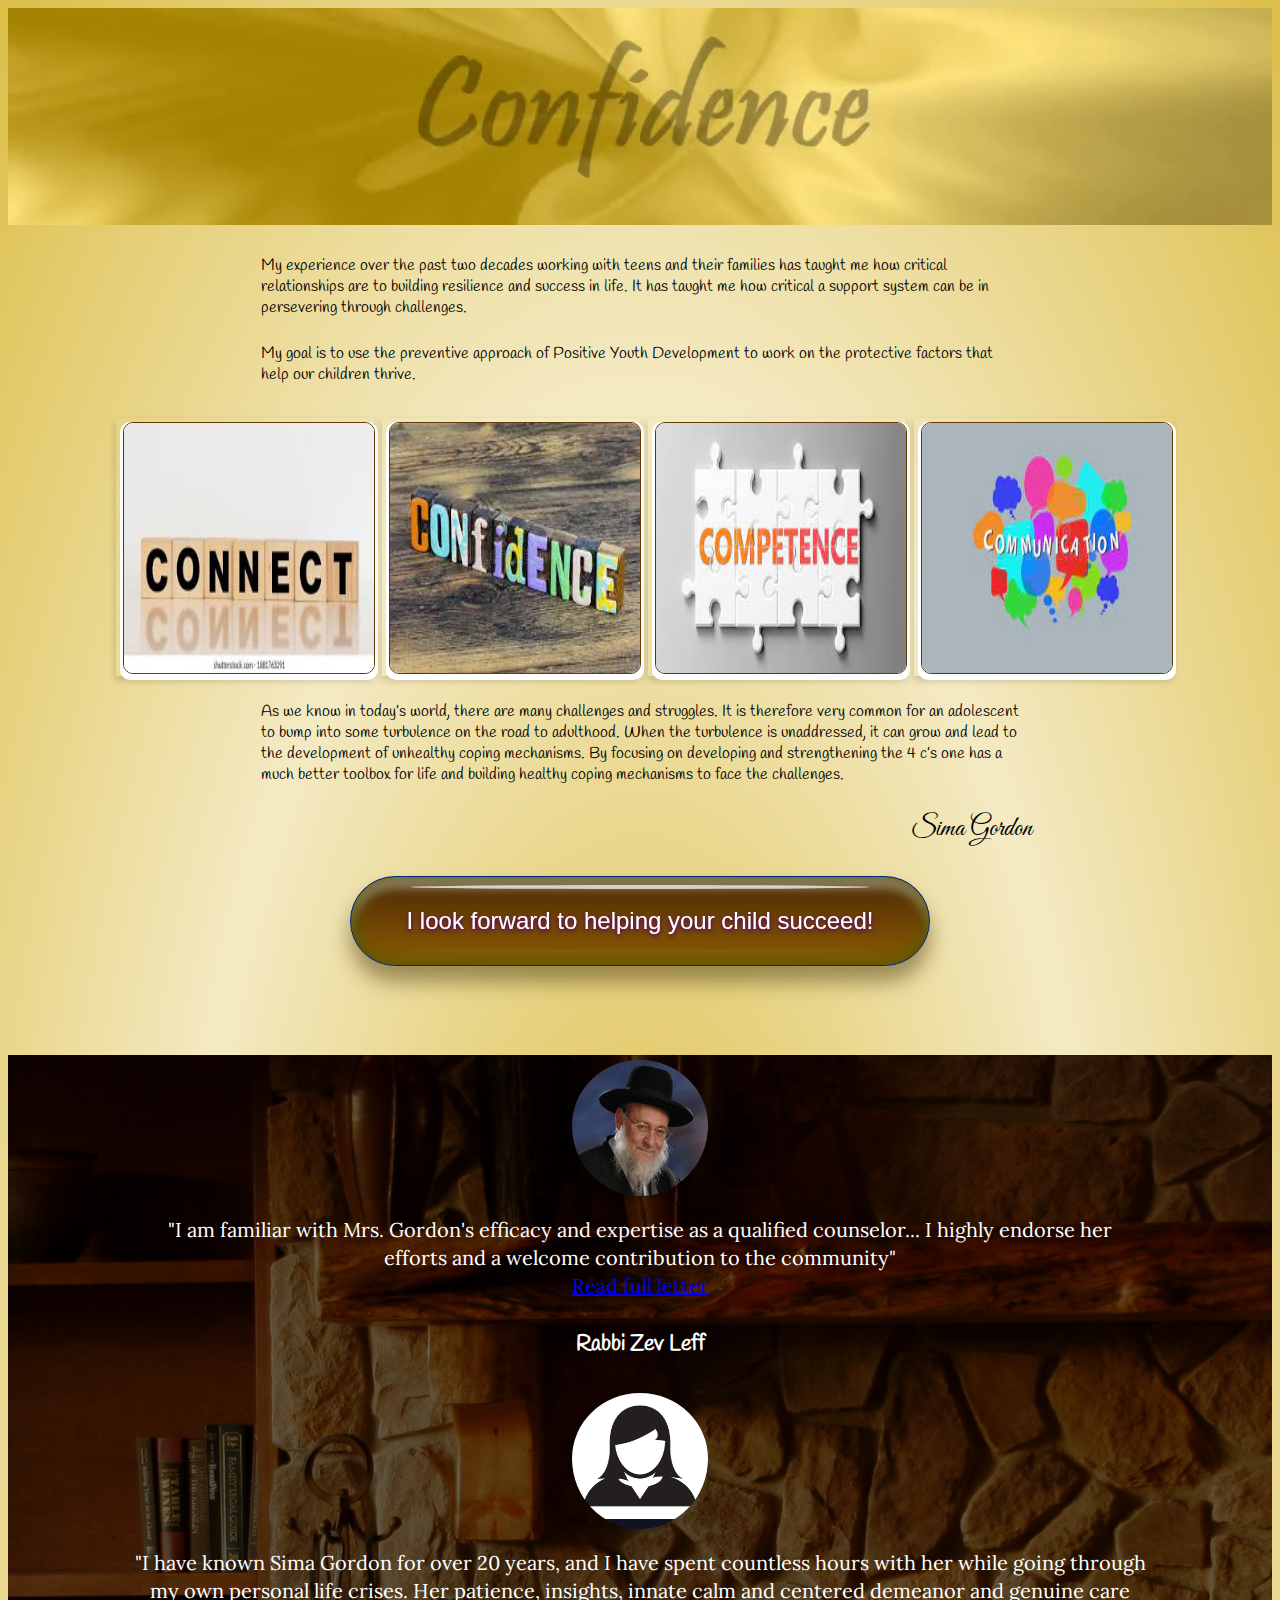
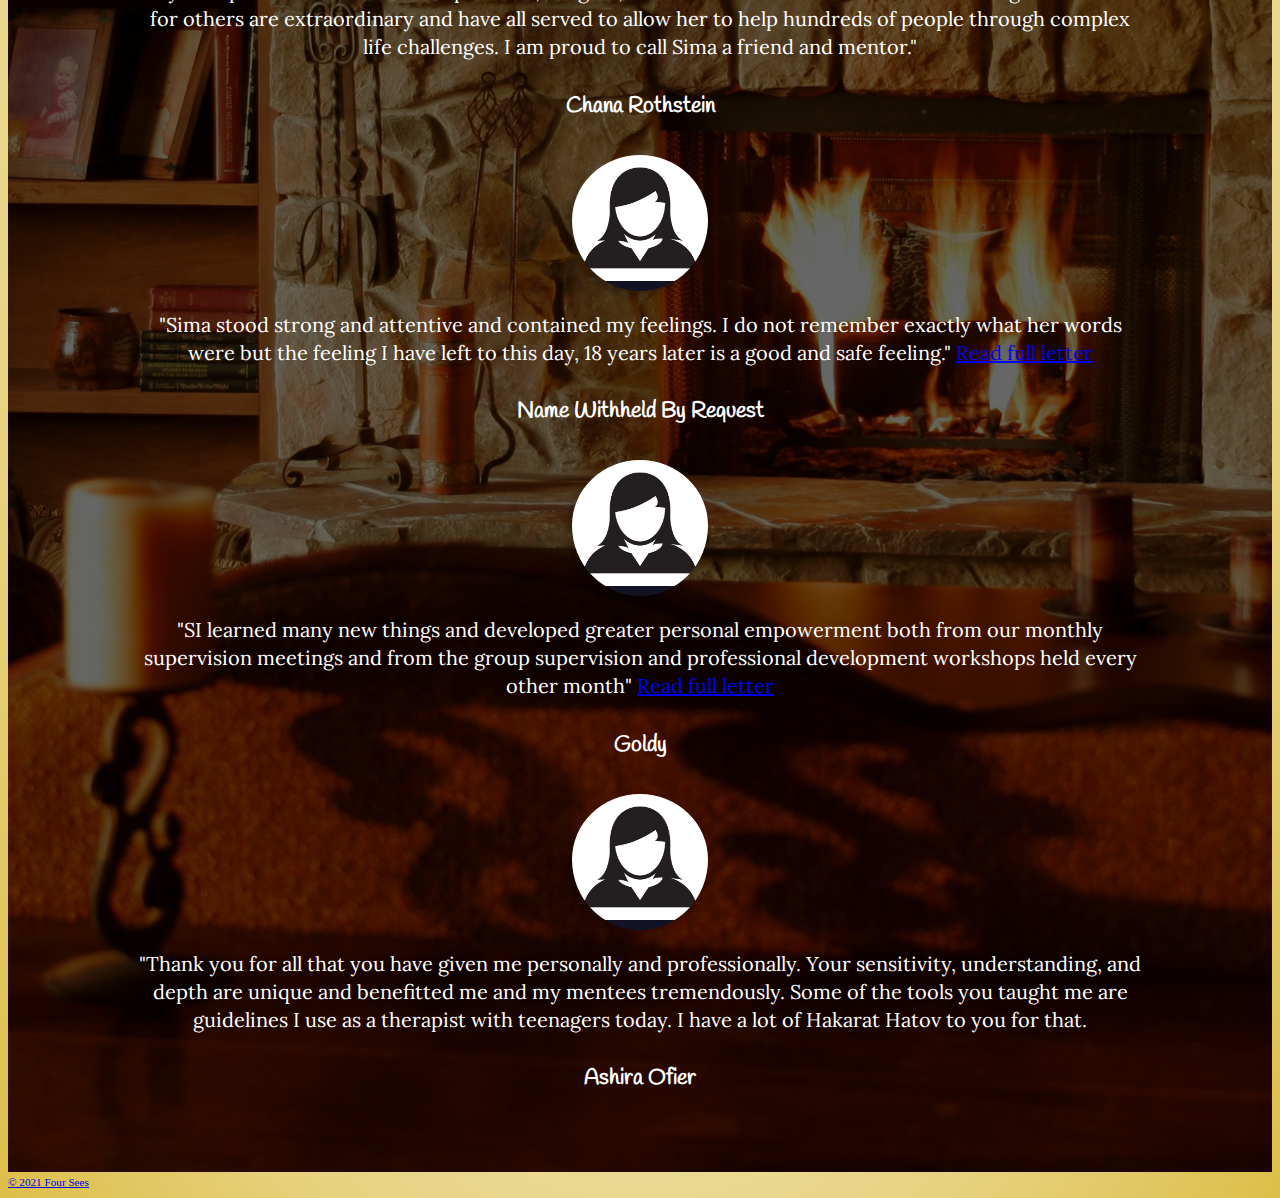
==== index.html @ 6fe874d1 "Update index.html" ====
<!DOCTYPE html>
<html lang="en" dir="ltr">
  <head>
    <meta charset="utf-8">
    <meta name="viewport" content="width=device-width, initial-scale=1">
    <title>Forsee</title>
    <link rel="stylesheet" href="https://cdn.jsdelivr.net/npm/bootstrap@4.6.0/dist/css/bootstrap.min.css" integrity="sha384-B0vP5xmATw1+K9KRQjQERJvTumQW0nPEzvF6L/Z6nronJ3oUOFUFpCjEUQouq2+l" crossorigin="anonymous">
    <link rel="stylesheet" href="style.css" type="text/css">
    <link rel="preconnect" href="https://fonts.googleapis.com">
    <link rel="preconnect" href="https://fonts.gstatic.com" crossorigin>
    <link href="https://fonts.googleapis.com/css2?family=Handlee&family=Ephesis&family=Lora&family=Great+Vibes&display=swap" rel="stylesheet">
    <script src="https://code.jquery.com/jquery-3.5.1.slim.min.js" integrity="sha384-DfXdz2htPH0lsSSs5nCTpuj/zy4C+OGpamoFVy38MVBnE+IbbVYUew+OrCXaRkfj" crossorigin="anonymous"></script>
    <script src="https://cdn.jsdelivr.net/npm/bootstrap@4.6.0/dist/js/bootstrap.bundle.min.js" integrity="sha384-Piv4xVNRyMGpqkS2by6br4gNJ7DXjqk09RmUpJ8jgGtD7zP9yug3goQfGII0yAns" crossorigin="anonymous"></script>
    <script src="script.js"></script>
  </head>
  <body>

    <!--Navigation bar-->
       <div id="nav-placeholder">
       </div>

       <script>
       $(function(){
         $("#nav-placeholder").load("nav.html");
       });
       </script>
       <!--end of Navigation bar-->


<!-- video -->
<video width=100% autoplay muted loop>
 <source src="media/sample-video3.mp4" type="video/mp4">
 <source src="movie.ogg" type="video/ogg">
Your browser does not support the video tag.
</video>


<div class="coverContent">
  <p>
    My experience over the past two decades working with teens and their families has taught me how critical
    relationships are to building resilience and success in life.
    It has taught me how critical a support system can be in persevering through challenges.
  </p>
  <p>
    My goal is to use the preventive approach of Positive Youth Development to work on the protective factors that help our children thrive.
  </p>
</div>


<div class="four-sees">


  <div class="flip-card image-container" id="imageCompetence">
         <div class="flip-card-inner">
               <div class="flip-card-front">
                  <img src="media/connection-2.jpg" alt="Connection" style="width:250px;height:250px;">
               </div>

               <div class="flip-card-back">
                   <h3>Social Connection</h3>
                   <p>is essential to nearly every aspect of health and well-being.
                   Lack of connection, or loneliness, has been linked to inflammation, accelerated
                   aging and cardiovascular health risk, suicide, and all-cause mortality.
                   </p>
               </div>
        </div>
   </div>


   <div class="flip-card image-container" id="imageCompetence">
          <div class="flip-card-inner">
                <div class="flip-card-front">
                   <img src="media/confidence-2.jpg" alt="Confidence" style="width:250px;height:250px;">
                </div>

                <div class="flip-card-back">
                    <h3>Confidence</h3>
                    <p>is a person's belief that a chosen course of action is the right choice
                      and that they can properly perform that action. Confidence, sometimes referred
                      to as self-confidence, describes the attitudes and beliefs people hold regarding their
                      abilities and strengths.
                    </p>
                </div>
         </div>
    </div>


    <div class="flip-card image-container" id="imageCompetence">
           <div class="flip-card-inner">
                 <div class="flip-card-front">
                    <img src="media/competence-2.jpg" alt="Competence" style="width:250px;height:250px;">
                 </div>

                 <div class="flip-card-back">
                     <h3>Competence</h3>
                     <p>is the ability to exert control over one’s life, to cope with specific
                       problems effectively, and to make changes to one’s behavior and one’s
                       environment, as opposed to the mere ability to adjust or adapt to circumstances
                       as they are.
                     </p>
                 </div>
          </div>
     </div>

     <div class="flip-card image-container" id="imageCompetence">
            <div class="flip-card-inner">
                  <div class="flip-card-front">
                     <img src="media/communication-2.jpg" alt="Communication" style="width:250px;height:250px;">
                  </div>

                  <div class="flip-card-back">
                      <h3>Communication</h3>
                      <p>is the act of giving, receiving, and sharing information. It includes talking
                        or writing, and listening or reading. Good communicators listen carefully,
                        speak or write clearly, and respect different opinions.

                      </p>
                  </div>
           </div>
      </div>




</div>




<div class="coverContent">
      <p>
        As we know in today’s world, there are many challenges and struggles.
        It is therefore very common for an adolescent to bump into some turbulence on the
        road to adulthood. When the turbulence is unaddressed, it can grow and lead to
        the development of unhealthy coping mechanisms. By focusing on developing and
        strengthening the 4 c’s one has a much better toolbox for life and building healthy
         coping mechanisms to face the challenges.
      </p>
</div>


<div class="signature">
<p class="signature">Sima Gordon</p>
</div>


<div class="break">
</div>

<div class="contact center"><a href="contact.html">
      <button>
          <span>I look forward to helping your child succeed!</span>
      </button>
</a>
  </div>


  <!-- <div class="dropdown-divider"></div> -->
  <!-- testimonials -->


 <section class="testimonial text-center">
        <div class="container">



 <div id="testimonial4" class="lightBackground carousel slide testimonial4_indicators testimonial4_control_button thumb_scroll_x swipe_x" data-ride="carousel" data-pause="hover" data-interval="5000" data-duration="2000">


              <!-- <div class="lightBackground"> -->
                <div class="carousel-inner" role="listbox">
                    <div class="carousel-item active">
                        <div class="testimonial4_slide">
                            <img src="media/rabbi-leff-photo.jpg" class="img-circle img-responsive" />
                            <p>"I am familiar with Mrs. Gordon's efficacy and expertise as a qualified
                              counselor... I highly endorse her efforts and a welcome contribution
                              to the community" <br/><a href="rabbinic.html">Read full letter</a> </p>
                            <h4>Rabbi Zev Leff</h4>
                        </div>
                    </div>
                  <!-- </div> -->

                    <div class="carousel-item">
                        <div class="testimonial4_slide">
                            <img src="media/temp-woman.jpg" class="img-circle img-responsive" />
                            <p>"I  have known Sima Gordon for over 20 years, and I have spent countless hours with her while going through
                              my own personal life crises. Her patience, insights, innate calm and centered demeanor and genuine care for
                              others are extraordinary and have all served to allow her to help hundreds of people through complex life challenges.
                              I am proud to call Sima a friend and mentor." </p>
                            <h4>Chana Rothstein</h4>
                        </div>
                    </div>
                    <div class="carousel-item">
                        <div class="testimonial4_slide">
                            <img src="media/temp-woman.jpg" class="img-circle img-responsive" />
                            <p>"Sima stood strong and attentive and contained my feelings.
                            I do not remember exactly what her words were but the feeling I have left to this day,
                            18 years later is a
                            good and safe feeling." <a href="clients.html">Read full letter</a></p>
                            <h4>Name Withheld By Request</h4>
                        </div>
                    </div>

                    <div class="carousel-item">
                        <div class="testimonial4_slide">
                            <img src="media/temp-woman.jpg" class="img-circle img-responsive" />
                            <p>"SI learned many new things and developed greater personal empowerment
                              both from our monthly supervision meetings and from the group supervision and
                              professional development workshops held every other month" <a href="clients.html">Read full letter</a></p>
                            <h4>Goldy</h4>
                        </div>
                    </div>



                    <div class="carousel-item">
                        <div class="testimonial4_slide">
                            <img src="media/temp-woman.jpg" class="img-circle img-responsive" />
                            <p>"Thank you for all that you have given me personally and professionally. Your sensitivity, understanding, and depth are unique
                               and benefitted me and my mentees tremendously. Some of the tools you taught me are guidelines I use as a therapist with teenagers today.
                              I have a lot of Hakarat Hatov to you for that.</p>
                            <h4>Ashira Ofier</h4>
                        </div>
                    </div>



                <a class="carousel-control-prev" href="#testimonial4" data-slide="prev">
                    <span class="carousel-control-prev-icon"></span>
                </a>
                <a class="carousel-control-next" href="#testimonial4" data-slide="next">
                    <span class="carousel-control-next-icon"></span>
                </a>
            </div>
        </div>
    </section>








<nav class="navbar fixed-bottom navbar-light bg-light">
  <a class="navbar-brand copyright" href="#">&#169; 2021 Four Sees</a>
</nav>




  </body>
</html>
---- style.css ----
/* body
{
  width: 65%;
  margin: 0 auto;
}
 */


/* .clientsPage*/
body{
/* background: url(media/pen.jpg);
background-repeat: no-repeat;
background-size: cover;
background-color: coral;
background-color: hsla(89, 43%, 51%, 0.3);
background-color: #cccccc;
background-image: linear-gradient(red, yellow, green); */
background-image: radial-gradient(#dcbe48, #f4eac3, #dcbe48);
/* padding: 5%; */
}


/* .clientsPage
{
background-image: url("media/pen-3.jpg");
background-repeat: no-repeat;
background-position: right;
height: 200px;
opacity: .2;
} */


.title
{
width: 60%;
margin-top: 3%;
}

h1, h4
{
  /* margin: 3% 10%; */
  font-family: 'Handlee', cursive;
    /* font-family: cursive; */
}

p
{
  font-family: 'Lora', cursive;
  /* font-size: 1.1em; */
}

.coverContent p
{
  width: 60%;
  margin: 2% auto;
  font-family: 'Handlee', cursive;
}

.content
{
  font-family: 'Lora', cursive;
  /* width: 60%; */
  /* margin: 2% auto; */
  text-align: justify;
  /* font-size: 1.4em; */
  padding-top: 3%;
  padding-bottom: 5%;
}


.dropdown:hover>.dropdown-menu {
 display: block;
}



.copyright
{
  font-size: .7em;
  margin: auto;
}


.curved-corners
{
  border-radius: 15px;
}

/* hover effect on top navbar */

 .nav-item::after {
     content: '';
     display: block;
     width: 0px;
     height: 1px;
     background: #228B22;
     transition: 0.4s
 }

 .nav-item:hover::after {
     width: 100%
 }

 .navbar-dark .navbar-nav .active>.nav-link,
 .navbar-dark .navbar-nav .nav-link.active,
 .navbar-dark .navbar-nav .nav-link.show,
 .navbar-dark .navbar-nav .show>.nav-link,
 .navbar-dark .navbar-nav .nav-link:focus,
 .navbar-dark .navbar-nav .nav-link:hover {
     color: #228B22;
 }

 .nav-link {
     /* padding: 25px 5px; */
     transition: 0.4s
 }




/* 4 C's Hover Effect */
.four-sees
{
  display: flex;
  flex-wrap: wrap;
  justify-content: center;
}



/* 4 C's Take 2 */

.flip-card {
  background-color: transparent;
  width: 250px;
  height: 250px;
  perspective: 1000px;
  border-radius: 10px;
  margin: 8px;
  }

.flip-card img
{
  border: 1px #623a05 solid;
  border-radius: 10px;
}

.flip-card-inner {
  position: relative;
  width: 100%;
  height: 100%;
  text-align: center;
  transition: transform 0.6s;
  transform-style: preserve-3d;
  box-shadow: 0 4px 8px 0 rgba(0,0,0,0.2);
  padding: 4px;
  font-size: .8em;
}

.flip-card:hover .flip-card-inner {
  transform: rotateY(180deg);
}

.flip-card-front, .flip-card-back {
  position: absolute;
  width: 100%;
  height: 100%;
  -webkit-backface-visibility: hidden;
  backface-visibility: hidden;
}

.flip-card-front {
  background-color: white;
  color: black;
  border-radius: 10px;
}

.flip-card-back {
  background-color: #623a05;
  color: white;
  transform: rotateY(180deg);
  padding: 10px 15px;
  font-size: .9em;
  border-radius: 10px;
}

p.flip-card-back {
  padding: 50px;
}


.break
{
  clear: all;
  height: 10px;
}


.signature
{
  font-size: 1.3em;
  font-family: 'Great Vibes', cursive;
  text-align: right;
  width: 90%;
  /* margin-top: -10px; */
  margin-bottom: 20px;
}



/* Contact Button */

.contact
{
  text-align: center;
}

div.contact button
{
	cursor: pointer;
	position: relative;
	padding: 1.5rem 3.5rem;
	border-radius: 3.75rem;
	line-height: 2.5rem;
	font-size: 1.5rem;
	font-weight: 400;
	border: 1px solid #012880;
	background-image: linear-gradient(-180deg, #4a2907 0%, #915b03 100%);
	box-shadow: 0 1rem 1.25rem 0 rgba(77,59,19,0.50),
							0 -0.25rem 1.5rem rgba(87, 90, 4, 1) inset,
							0 0.75rem 0.5rem rgba(255,255,255, 0.4) inset,
							0 0.25rem 0.5rem 0 rgba(71, 46, 1, 1) inset;

  margin-bottom: 2%;
}

div.contact button span {
	color: white;
	background-image: linear-gradient(0deg, #EE82DA 0%, #543212 100%);
	-webkit-background-clip: text;
	background-clip: text;
	filter: drop-shadow(0 2px 2px hsla(290, 100%, 20%, 1));
}

div.contact button::before {
	content: "";
	display: block;
	height: 0.25rem;
	position: absolute;
	top: 0.5rem;
	left: 50%;
	transform: translateX(-50%);
	width: calc(100% - 7.5rem);
	background: #fff;
	border-radius: 100%;
	opacity: 0.7;
	background-image: linear-gradient(-270deg, rgba(255,255,255,0.00) 0%, #FFFFFF 20%, #FFFFFF 80%, rgba(255,255,255,0.00) 100%);
}

div.contact button::after {
	content: "";
	display: block;
	height: 0.25rem;
	position: absolute;
	bottom: 0.75rem;
	left: 50%;
	transform: translateX(-50%);
	width: calc(100% - 7.5rem);
	background: #fff;
	border-radius: 100%;

	filter: blur(1px);
	opacity: 0.05;
	background-image: linear-gradient(-270deg, rgba(255,255,255,0.00) 0%, #FFFFFF 20%, #FFFFFF 80%, rgba(255,255,255,0.00) 100%);
}


div.contact button:active
{
  margin-top: 1%;
  box-shadow: 0 1rem 1.25rem 0 rgba(77,59,19,0.50),
              0 -0.25rem 1.5rem rgba(87, 90, 4, 1) inset,
              0 1rem 0.75rem rgba(255,255,255, 0.4) inset,
              0 0.5rem 0.75rem 0 rgba(71, 46, 1, 1) inset;
}



div.clientsHolder
{
width: 900px;
/* height: 800px; */
margin: 20px auto;
overflow: hidden; */
}



.center
{
display: block;
margin: auto;
text-align: center;
}

.rightAlign
{
float: right;
margin: 10px;
}

.leftAlign
{
  float: left;
  margin: 10px;
}


.italics
{
  font-style: italic;
}


.clients p
{
font-family: 'Handlee', cursive;
line-height: 1.3em;
/* font-size: .9em; */
/* width: 40%; */
}


.clients
{
/* margin: 20px 0px 0px 10%; */
width: 65%;
margin-top: 20px 30px;
}


.strong
{
  font-weight: bolder;
}

.hebrewLetter p
{
  display: none;
  direction: rtl;
}

.underline
{
  text-decoration: underline;
}

.underline:hover{
  cursor: pointer;
}

.articleDownload
{
  background-color: #623a05;
  /* color: white; */
  width: 20%;
  border-radius: 10px;
  /* margin: 8px auto 20px auto; */
  padding: 8px 20px;
  margin-top: 10px;
  margin-bottom: 20px;
  margin-left: auto;
  margin-right: auto;
  text-decoration: none;
}

.articleDownload a
{
  text-decoration: none;
  color: white;
}


.articleDownload:hover
{
  text-decoration: none;
  background-color: white;
  color: black;
}


/*-----Testimonial-------*/

.testimonial:after {
    position: absolute;
    top: -0 !important;
    left: 0;
    content: " ";
    background: url(img/heading-line.png);
    background-size: 100% 100px;
    width: 100%;
    height: 100px;
    float: left;
    z-index: 99;
}

.testimonial {
    min-height: 280px;
    position: relative;
    background: url(media/fireplace.jpg);
    /* padding-top: 50px;
    padding-bottom: 50px; */
    background-position: center;
        background-size: cover;
        margin-top: 5%;
}
#testimonial4 .carousel-inner:hover{
  cursor: -moz-grab;
  cursor: -webkit-grab;
}
#testimonial4 .carousel-inner:active{
  cursor: -moz-grabbing;
  cursor: -webkit-grabbing;
}
#testimonial4 .carousel-inner .item{
  overflow: hidden;
}

.testimonial4_indicators .carousel-indicators{
  left: 0;
  margin: 0;
  width: 100%;
  font-size: 0;
  height: 20px;
  bottom: 15px;
  padding: 0 5px;
  cursor: e-resize;
  overflow-x: auto;
  overflow-y: hidden;
  position: absolute;
  text-align: center;
  white-space: nowrap;
}
.testimonial4_indicators .carousel-indicators li{
  padding: 0;
  width: 14px;
  height: 14px;
  border: none;
  text-indent: 0;
  margin: 2px 3px;
  cursor: pointer;
  display: inline-block;
  background: #ffffff;
  -webkit-border-radius: 100%;
  border-radius: 100%;
}
.testimonial4_indicators .carousel-indicators .active{
  padding: 0;
  width: 14px;
  height: 14px;
  border: none;
  margin: 2px 3px;
  background-color: #9dd3af;
  -webkit-border-radius: 100%;
  border-radius: 100%;
}
.testimonial4_indicators .carousel-indicators::-webkit-scrollbar{
  height: 3px;
}
.testimonial4_indicators .carousel-indicators::-webkit-scrollbar-thumb{
  background: #eeeeee;
  -webkit-border-radius: 0;
  border-radius: 0;
}

.testimonial4_control_button .carousel-control{
  top: 175px;
  opacity: 1;
  width: 40px;
  bottom: auto;
  height: 40px;
  font-size: 10px;
  cursor: pointer;
  font-weight: 700;
  overflow: hidden;
  line-height: 38px;
  text-shadow: none;
  text-align: center;
  position: absolute;
  background: transparent;
  border: 2px solid #ffffff;
  text-transform: uppercase;
  -webkit-border-radius: 100%;
  border-radius: 100%;
  -webkit-box-shadow: none;
  box-shadow: none;
  -webkit-transition: all 0.6s cubic-bezier(0.3,1,0,1);
  transition: all 0.6s cubic-bezier(0.3,1,0,1);
}
.testimonial4_control_button .carousel-control.left{
  left: 7%;
  top: 50%;
  right: auto;
}
.testimonial4_control_button .carousel-control.right{
  right: 7%;
  top: 50%;
  left: auto;
}
.testimonial4_control_button .carousel-control.left:hover,
.testimonial4_control_button .carousel-control.right:hover{
  color: #000;
  background: #fff;
  border: 2px solid #fff;
}

.testimonial4_header{
  top: 0;
  left: 0;
  bottom: 0;
  width: 550px;
  display: block;
  margin: 30px auto;
  text-align: center;
  position: relative;
}
.testimonial4_header h4{
  color: #ffffff;
  font-size: 30px;
  font-weight: 600;
  position: relative;
  letter-spacing: 1px;
  text-transform: uppercase;
}

.testimonial4_slide{
  top: 0;
  left: 0;
  right: 0;
  bottom: 0;
  width: 80%;
  margin: auto;
  padding: 0px;
  position: relative;
  text-align: center;
}
.testimonial4_slide img {
    top: 0;
    left: 0;
    right: 0;
    width: 136px;
    height: 136px;
    margin: auto;
    display: block;
    padding-top: 5px;
    color: #f2f2f2;
    font-size: 18px;
    line-height: 46px;
    text-align: center;
    position: relative;
    border-radius: 50%;
    box-shadow: -6px 6px 6px rgba(0, 0, 0, 0.23);
    -moz-box-shadow: -6px 6px 6px rgba(0, 0, 0, 0.23);
    -o-box-shadow: -6px 6px 6px rgba(0, 0, 0, 0.23);
    -webkit-box-shadow: -6px 6px 6px rgba(0, 0, 0, 0.23);
}
.testimonial4_slide p {
    color: #ffffff;
    font-size: 20px;
    line-height: 1.4;
    /* margin: 40px 0 20px 0; */
}
.testimonial4_slide h4 {
  color: #ffffff;
  font-size: 22px;
}

.testimonial .carousel {
	padding-bottom:50px;
}
.testimonial .carousel-control-next-icon, .testimonial .carousel-control-prev-icon {
    width: 35px;
    height: 35px;
}

.lightBackground
{
  background: rgba(0, 0, 0, 0.6)

}



/* ------testimonial  close-------*/
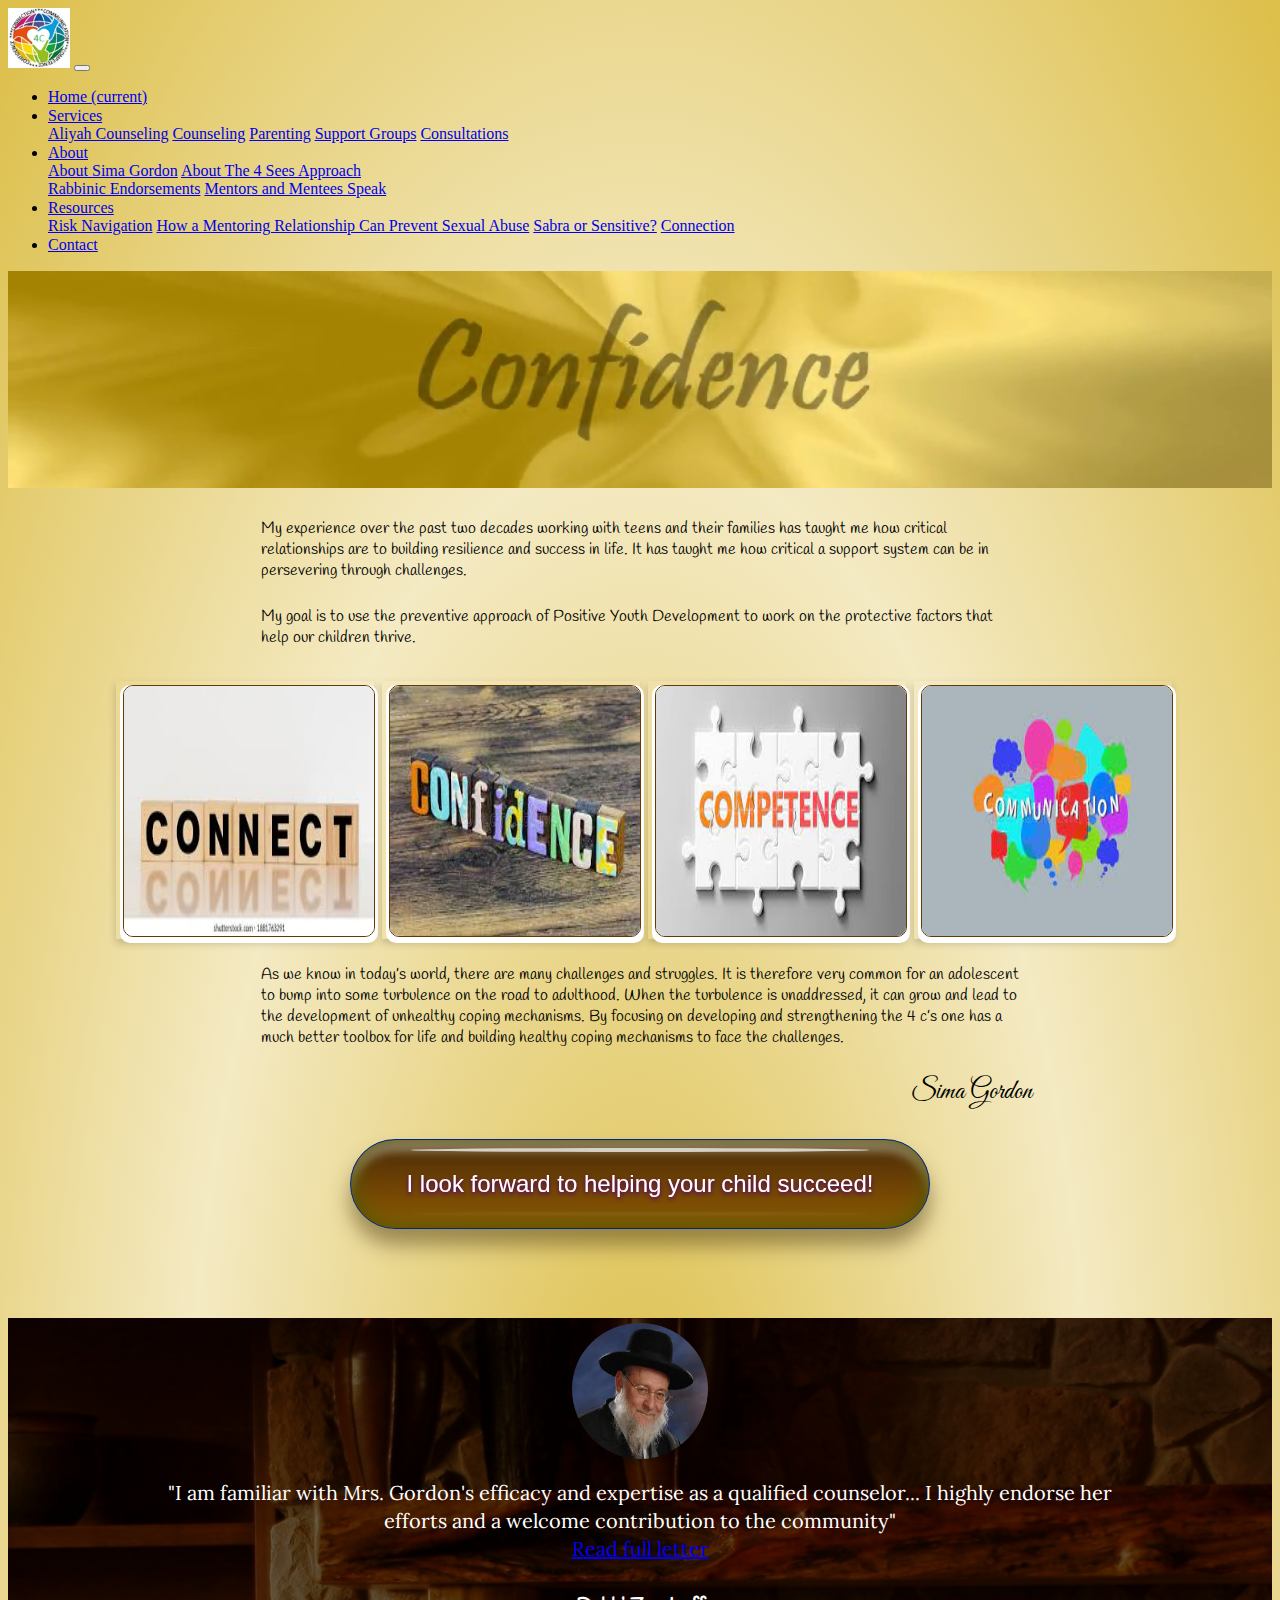
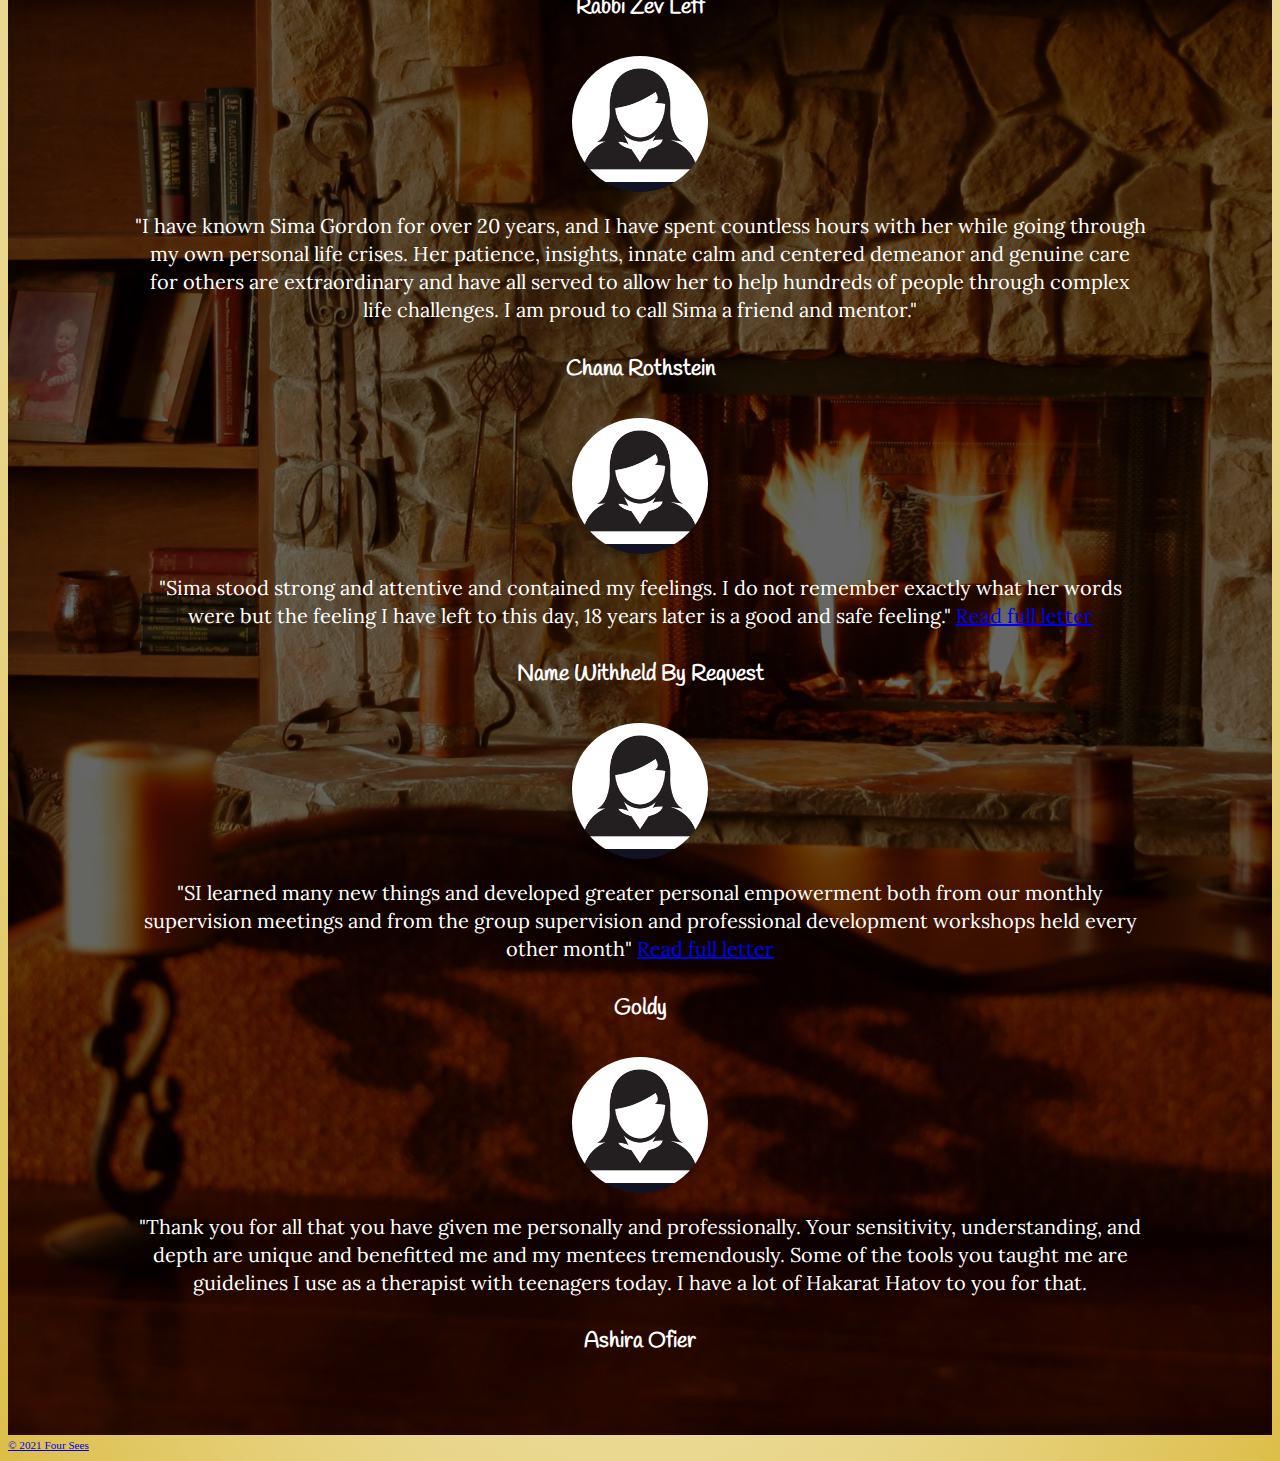
==== commit 1a7bbcd1: "Update index.html" ====
--- a/index.html
+++ b/index.html
@@ -9,7 +9,7 @@
     <link rel="preconnect" href="https://fonts.googleapis.com">
     <link rel="preconnect" href="https://fonts.gstatic.com" crossorigin>
     <link href="https://fonts.googleapis.com/css2?family=Handlee&family=Ephesis&family=Lora&family=Great+Vibes&display=swap" rel="stylesheet">
-    <script src="https://code.jquery.com/jquery-3.5.1.slim.min.js" integrity="sha384-DfXdz2htPH0lsSSs5nCTpuj/zy4C+OGpamoFVy38MVBnE+IbbVYUew+OrCXaRkfj" crossorigin="anonymous"></script>
+    <script src="https://code.jquery.com/jquery-1.10.2.js"></script>
     <script src="https://cdn.jsdelivr.net/npm/bootstrap@4.6.0/dist/js/bootstrap.bundle.min.js" integrity="sha384-Piv4xVNRyMGpqkS2by6br4gNJ7DXjqk09RmUpJ8jgGtD7zP9yug3goQfGII0yAns" crossorigin="anonymous"></script>
     <script src="script.js"></script>
   </head>
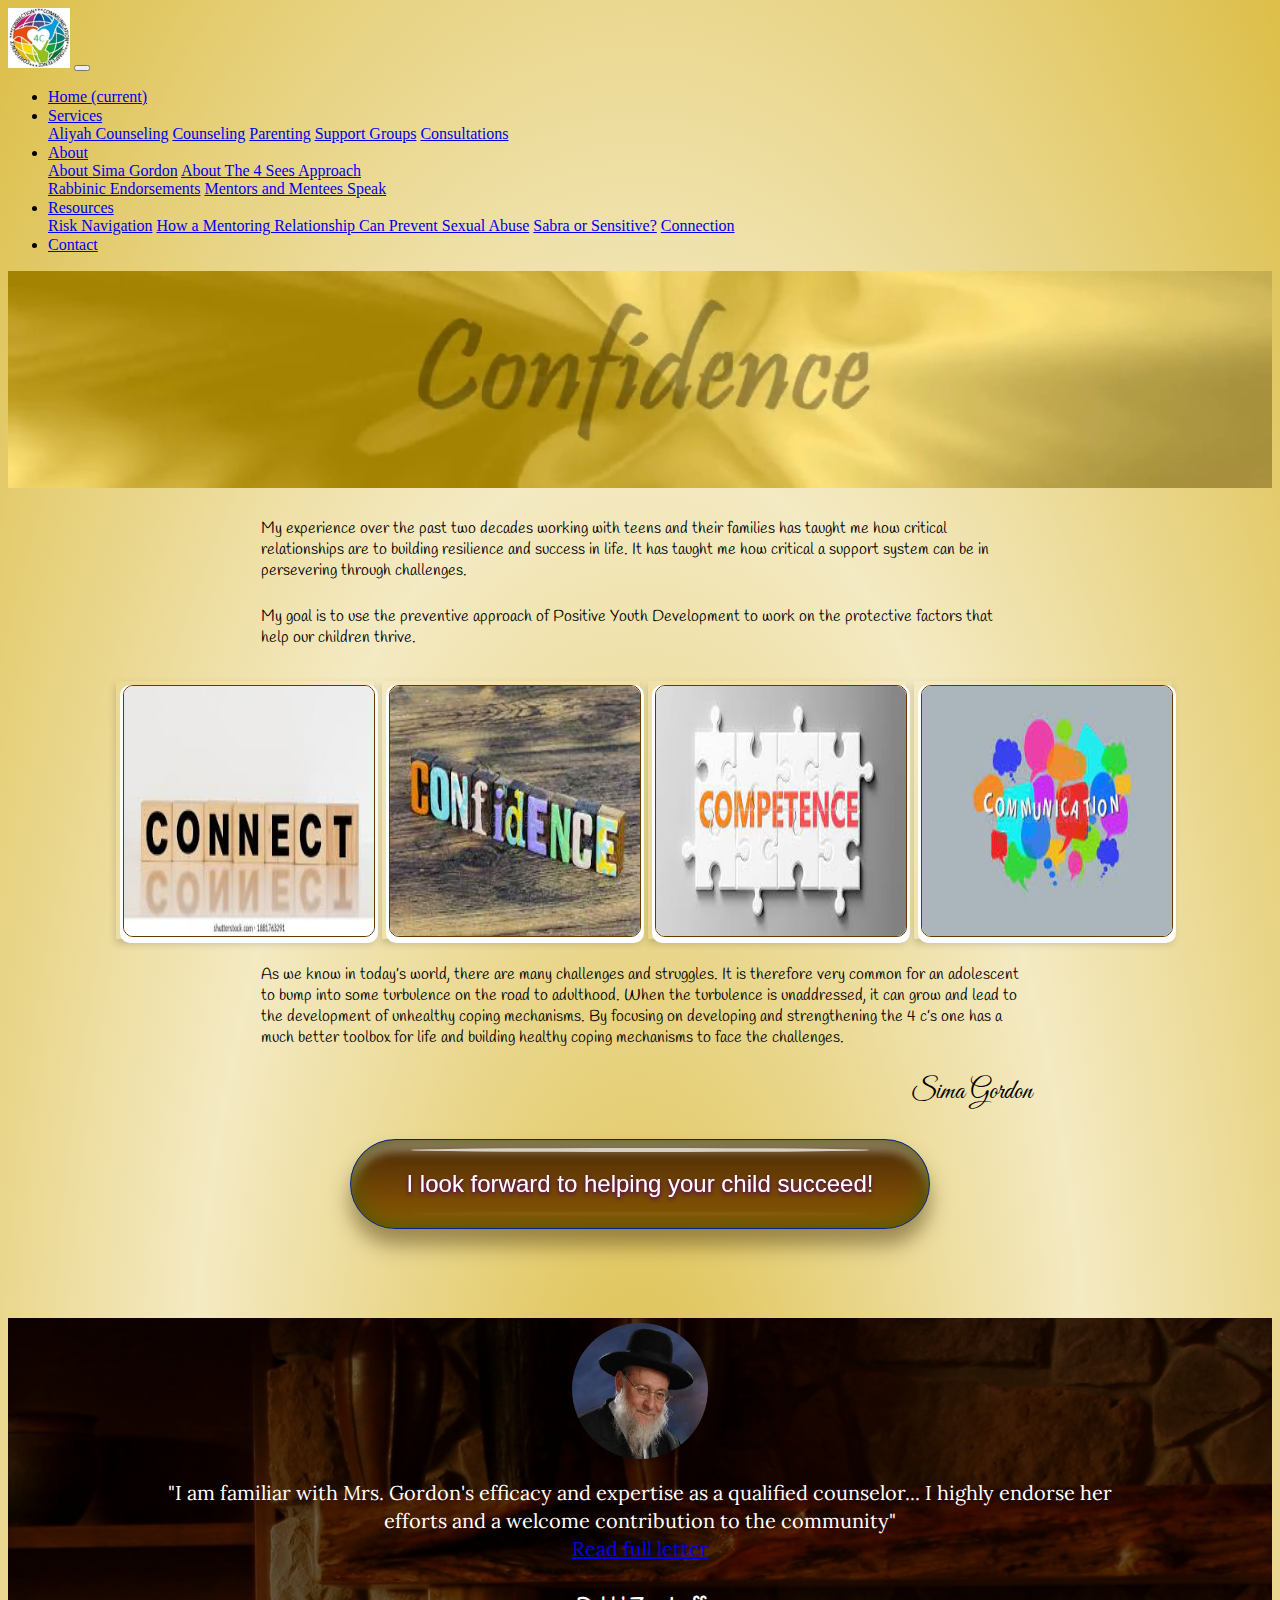
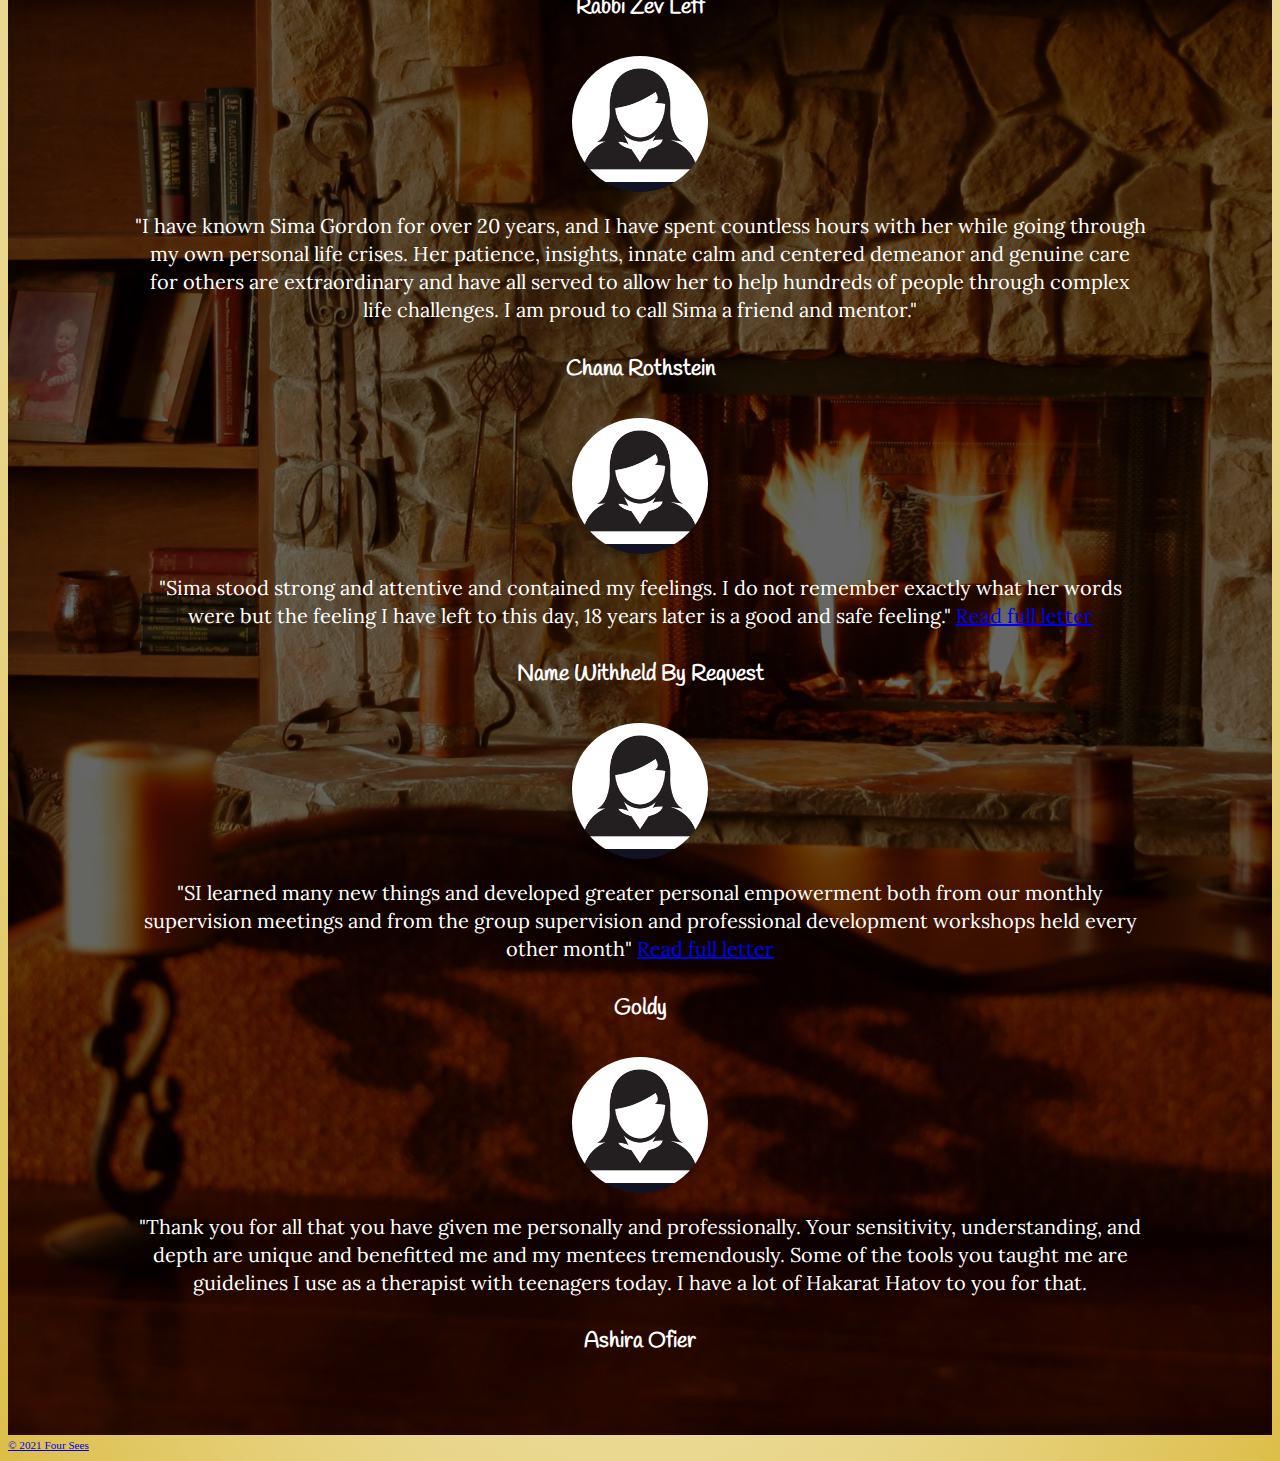
==== commit ce95f097: "Update index.html" ====
--- a/index.html
+++ b/index.html
@@ -10,9 +10,7 @@
     <link rel="preconnect" href="https://fonts.gstatic.com" crossorigin>
     <link href="https://fonts.googleapis.com/css2?family=Handlee&family=Ephesis&family=Lora&family=Great+Vibes&display=swap" rel="stylesheet">
     <script src="https://code.jquery.com/jquery-1.10.2.js"></script>
-    <script src="https://cdn.jsdelivr.net/npm/bootstrap@4.6.0/dist/js/bootstrap.bundle.min.js" integrity="sha384-Piv4xVNRyMGpqkS2by6br4gNJ7DXjqk09RmUpJ8jgGtD7zP9yug3goQfGII0yAns" crossorigin="anonymous"></script>
-    <script src="script.js"></script>
-  </head>
+    </head>
   <body>
 
     <!--Navigation bar-->
@@ -248,6 +246,7 @@
 
 
 
-
+<script src="https://cdn.jsdelivr.net/npm/bootstrap@4.6.0/dist/js/bootstrap.bundle.min.js" integrity="sha384-Piv4xVNRyMGpqkS2by6br4gNJ7DXjqk09RmUpJ8jgGtD7zP9yug3goQfGII0yAns" crossorigin="anonymous"></script>
+   
   </body>
 </html>
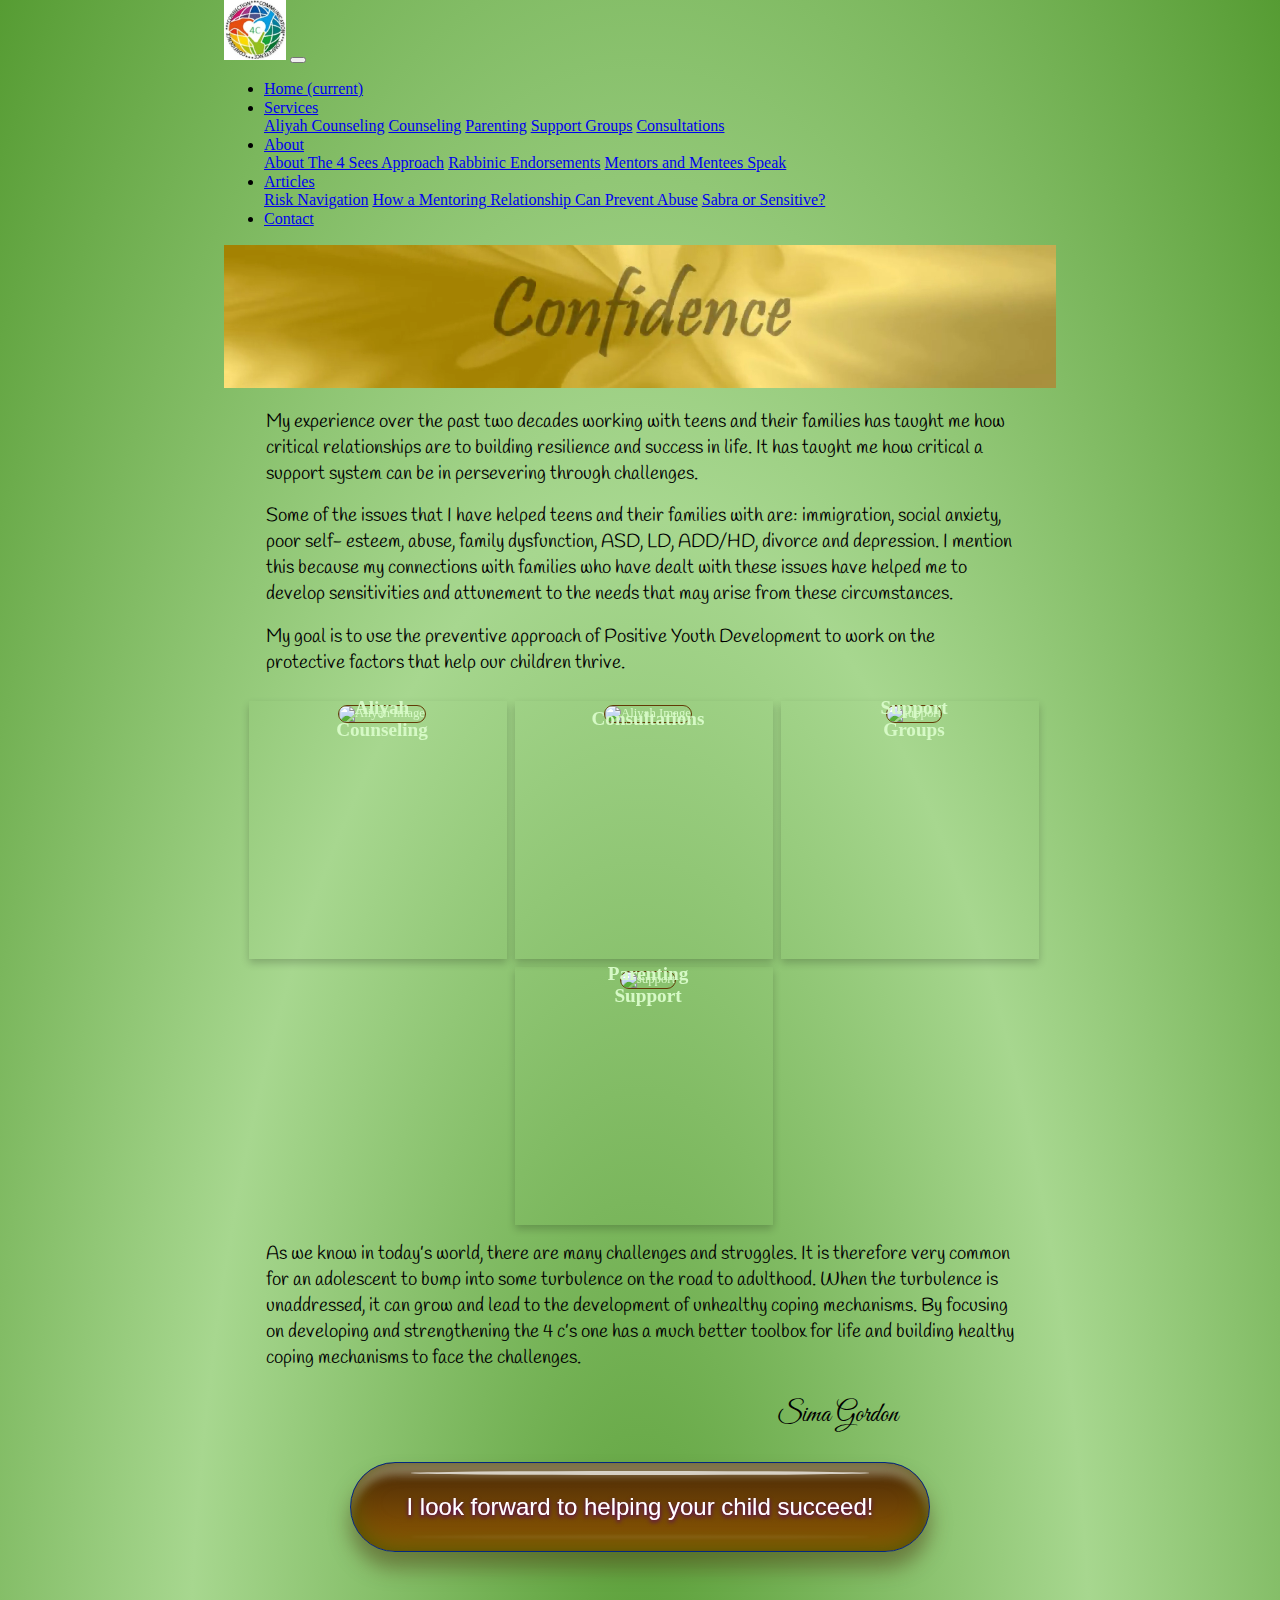
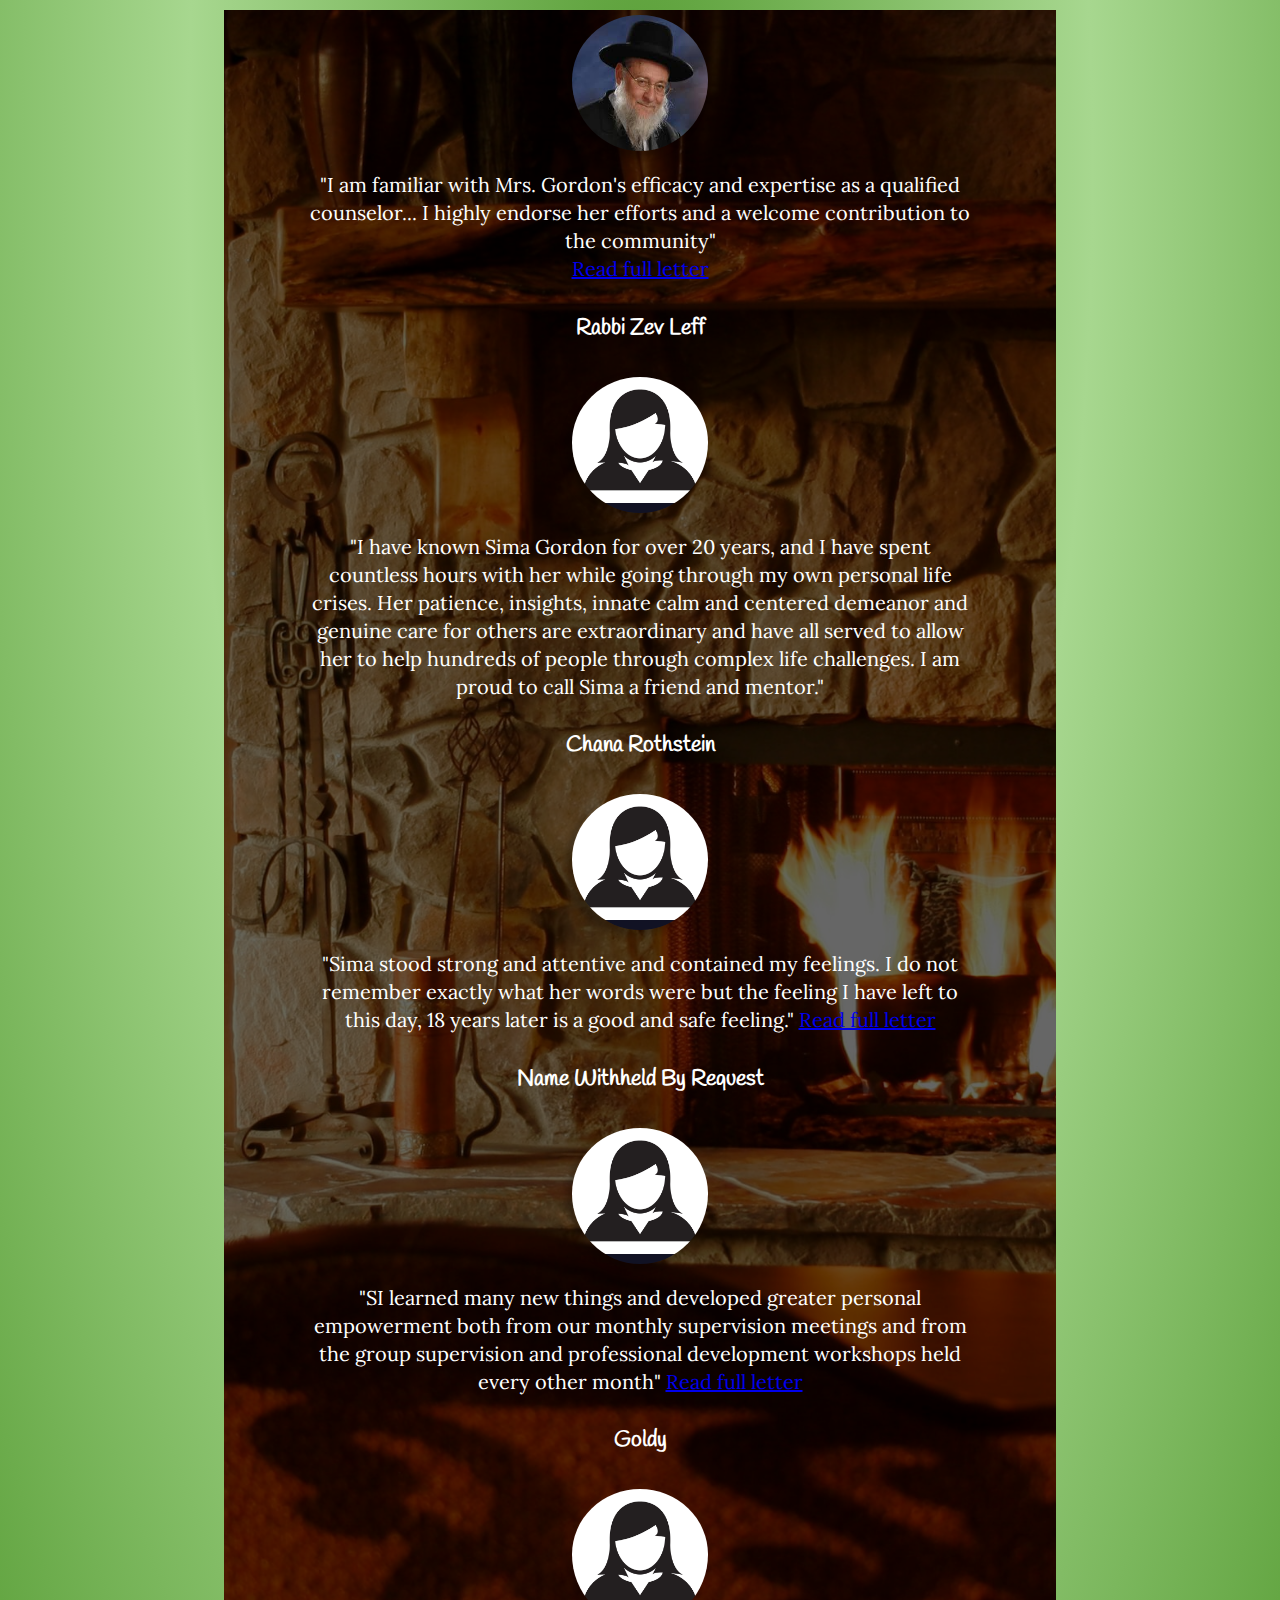
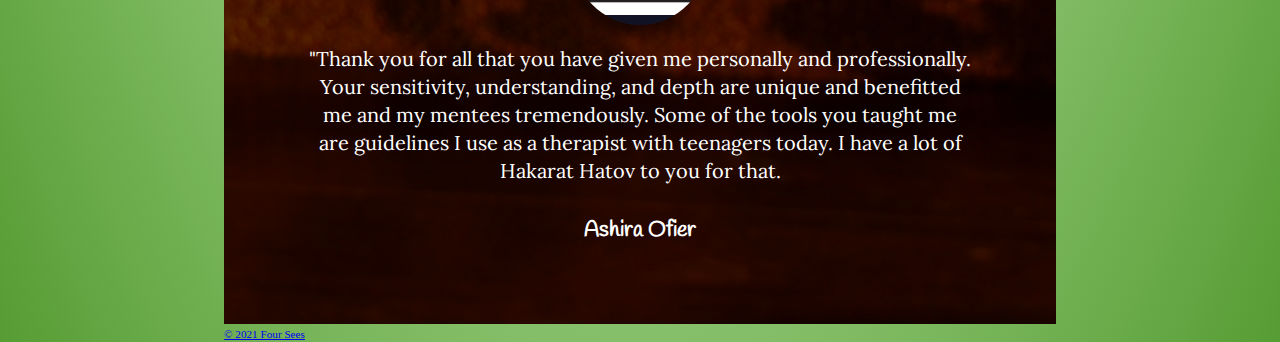
==== commit b6ec80e6: "Update index.html" ====
--- a/index.html
+++ b/index.html
@@ -39,8 +39,17 @@
     relationships are to building resilience and success in life.
     It has taught me how critical a support system can be in persevering through challenges.
   </p>
+
   <p>
-    My goal is to use the preventive approach of Positive Youth Development to work on the protective factors that help our children thrive.
+  Some of the issues that I have helped teens and their families with are: immigration,
+  social anxiety, poor self- esteem, abuse, family dysfunction, ASD, LD, ADD/HD, divorce and depression.
+  I mention this because my connections with families who have dealt with these issues have helped me to
+  develop sensitivities and attunement to the needs that may arise from these circumstances.
+  </p>
+
+<p>
+    My goal is to use the preventive approach of Positive Youth Development
+    to work on the protective factors that help our children thrive.
   </p>
 </div>
 
@@ -51,21 +60,111 @@
   <div class="flip-card image-container" id="imageCompetence">
          <div class="flip-card-inner">
                <div class="flip-card-front">
-                  <img src="media/connection-2.jpg" alt="Connection" style="width:250px;height:250px;">
+                <div class="flipCardImage">
+                  <!-- <img src="media/connection-2.jpg" alt="Connection" style="width:250px;height:250px;"> -->
+                  <img src="media/israel.jpg" alt="Aliyah Image" style="width:250px; height:250px;">
+                  <div class="centerOnImage"><h2>Aliyah Counseling</h2></div>
                </div>
+             </div>
 
                <div class="flip-card-back">
-                   <h3>Social Connection</h3>
+                   <!-- <h3>Social Connection</h3>
                    <p>is essential to nearly every aspect of health and well-being.
                    Lack of connection, or loneliness, has been linked to inflammation, accelerated
                    aging and cardiovascular health risk, suicide, and all-cause mortality.
+                   </p> -->
+                   <h3>Aliyah Counseling</h3>
+                   <p>As with every new venture in our lives, there are different stages which pose different challenges.
+                     Regardless of which stage of immigration you are currently confronting, you deserve support!
+                     <br />
+                     <a href="aliyah-counseling.html">READ MORE</a>
                    </p>
                </div>
         </div>
    </div>
 
 
+
    <div class="flip-card image-container" id="imageCompetence">
+          <div class="flip-card-inner">
+                <div class="flip-card-front">
+                 <div class="flipCardImage">
+                   <!-- <img src="media/connection-2.jpg" alt="Connection" style="width:250px;height:250px;"> -->
+                   <img src="media/consultations.jpg" alt="Aliyah Image" style="width:250px; height:250px;">
+                   <div class="centerOnImage"><h2>Consultations</h2></div>
+                </div>
+              </div>
+
+                <div class="flip-card-back">
+                    <!-- <h3>Social Connection</h3>
+                    <p>is essential to nearly every aspect of health and well-being.
+                    Lack of connection, or loneliness, has been linked to inflammation, accelerated
+                    aging and cardiovascular health risk, suicide, and all-cause mortality.
+                    </p> -->
+                    <h3>Consultations</h3>
+                    <p>As with every new venture in our lives, there are different stages which pose different challenges.
+                      Regardless of which stage of immigration you are currently confronting, you deserve support!
+                      <br />
+                      <a href="consultations.html">READ MORE</a>
+                    </p>
+                </div>
+         </div>
+    </div>
+
+
+    <div class="flip-card image-container" id="imageCompetence">
+           <div class="flip-card-inner">
+                 <div class="flip-card-front">
+                  <div class="flipCardImage">
+                    <!-- <img src="media/connection-2.jpg" alt="Connection" style="width:250px;height:250px;"> -->
+                    <img src="media/support-groups.jpg" alt="support" style="width:250px; height:250px;">
+                    <div class="centerOnImage"><h2>Support Groups</h2></div>
+                 </div>
+               </div>
+
+                 <div class="flip-card-back">
+                     <!-- <h3>Social Connection</h3>
+                     <p>is essential to nearly every aspect of health and well-being.
+                     Lack of connection, or loneliness, has been linked to inflammation, accelerated
+                     aging and cardiovascular health risk, suicide, and all-cause mortality.
+                     </p> -->
+                     <h3>Support Groups</h3>
+                     <p>As with every new venture in our lives, there are different stages which pose different challenges.
+                       Regardless of which stage of immigration you are currently confronting, you deserve support!
+                       <br />
+                       <a href="support-groups.html">READ MORE</a>
+                     </p>
+                 </div>
+          </div>
+     </div>
+
+
+     <div class="flip-card image-container" id="imageCompetence">
+            <div class="flip-card-inner">
+                  <div class="flip-card-front">
+                   <div class="flipCardImage">
+                     <!-- <img src="media/connection-2.jpg" alt="Connection" style="width:250px;height:250px;"> -->
+                     <img src="media/parenting.jpg" alt="support" style="width:250px; height:250px;">
+                     <div class="centerOnImage"><h2>Parenting Support</h2></div>
+                  </div>
+                </div>
+
+                  <div class="flip-card-back">
+                      <!-- <h3>Social Connection</h3>
+                      <p>is essential to nearly every aspect of health and well-being.
+                      Lack of connection, or loneliness, has been linked to inflammation, accelerated
+                      aging and cardiovascular health risk, suicide, and all-cause mortality.
+                      </p> -->
+                      <h3>Parenting</h3>
+                      <p>As with every new venture in our lives, there are different stages which pose different challenges.
+                        Regardless of which stage of immigration you are currently confronting, you deserve support!
+                        <br />
+                        <a href="parenting.html">READ MORE</a>
+                      </p>
+                  </div>
+           </div>
+      </div>
+   <!-- <div class="flip-card image-container" id="imageCompetence">
           <div class="flip-card-inner">
                 <div class="flip-card-front">
                    <img src="media/confidence-2.jpg" alt="Confidence" style="width:250px;height:250px;">
@@ -115,7 +214,7 @@
                       </p>
                   </div>
            </div>
-      </div>
+      </div> -->
 
 
 
@@ -247,6 +346,6 @@
 
 
 <script src="https://cdn.jsdelivr.net/npm/bootstrap@4.6.0/dist/js/bootstrap.bundle.min.js" integrity="sha384-Piv4xVNRyMGpqkS2by6br4gNJ7DXjqk09RmUpJ8jgGtD7zP9yug3goQfGII0yAns" crossorigin="anonymous"></script>
-   
+
   </body>
 </html>
--- a/style.css
+++ b/style.css
@@ -1,12 +1,9 @@
-/* body
+body
 {
   width: 65%;
   margin: 0 auto;
 }
- */
-
-
-/* .clientsPage*/
+
 body{
 /* background: url(media/pen.jpg);
 background-repeat: no-repeat;
@@ -14,9 +11,12 @@
 background-color: coral;
 background-color: hsla(89, 43%, 51%, 0.3);
 background-color: #cccccc;
-background-image: linear-gradient(red, yellow, green); */
-background-image: radial-gradient(#dcbe48, #f4eac3, #dcbe48);
-/* padding: 5%; */
+background-image: linear-gradient(red, yellow, green);
+padding: 5%; */
+/*THIS IS THE BEIGE ORIGINAL BACKGROUND
+background-image: radial-gradient(#dcbe48, #f4eac3, #dcbe48);*/
+background-image: radial-gradient(#569c33, #a7d78f, #569c33);
+/* 7fb465 */
 }
 
 
@@ -32,7 +32,7 @@
 
 .title
 {
-width: 60%;
+width: 100%;
 margin-top: 3%;
 }
 
@@ -46,26 +46,35 @@
 p
 {
   font-family: 'Lora', cursive;
-  /* font-size: 1.1em; */
+
 }
 
 .coverContent p
 {
-  width: 60%;
+  width: 90%;
   margin: 2% auto;
   font-family: 'Handlee', cursive;
+  font-size: 1.2em;
 }
 
 .content
 {
-  font-family: 'Lora', cursive;
-  /* width: 60%; */
-  /* margin: 2% auto; */
+ font-family: 'Lora', cursive;
+  width: 100%;
   text-align: justify;
   /* font-size: 1.4em; */
   padding-top: 3%;
   padding-bottom: 5%;
-}
+  overflow: hidden;
+ }
+
+.content p
+{
+  font-family: 'Lora', cursive;
+  margin: 2% auto;
+  text-align: justify;
+  overflow: hidden;
+ }
 
 
 .dropdown:hover>.dropdown-menu {
@@ -170,17 +179,45 @@
 }
 
 .flip-card-front {
-  background-color: white;
-  color: black;
+  /* background-color: white;
+  color: black; */
   border-radius: 10px;
 }
 
+.flipCardImage
+{
+/* new code */
+position: relative;
+text-align: center;
+color: #d6f9c6;
+}
+
+.flipCardImage img
+{
+  opacity: 1;
+}
+
+/* .flipCardImage img:hover
+{
+opacity: 1;
+color: white;
+} */
+
+.centerOnImage
+{
+position: absolute;
+top: 80%;
+left: 50%;
+transform: translate(-50%, -50%);
+}
+
+
 .flip-card-back {
-  background-color: #623a05;
+  background-color: #083b0b; /*#0e4d12; #16641b*/
   color: white;
   transform: rotateY(180deg);
   padding: 10px 15px;
-  font-size: .9em;
+  /* font-size: .9em; */
   border-radius: 10px;
 }
 
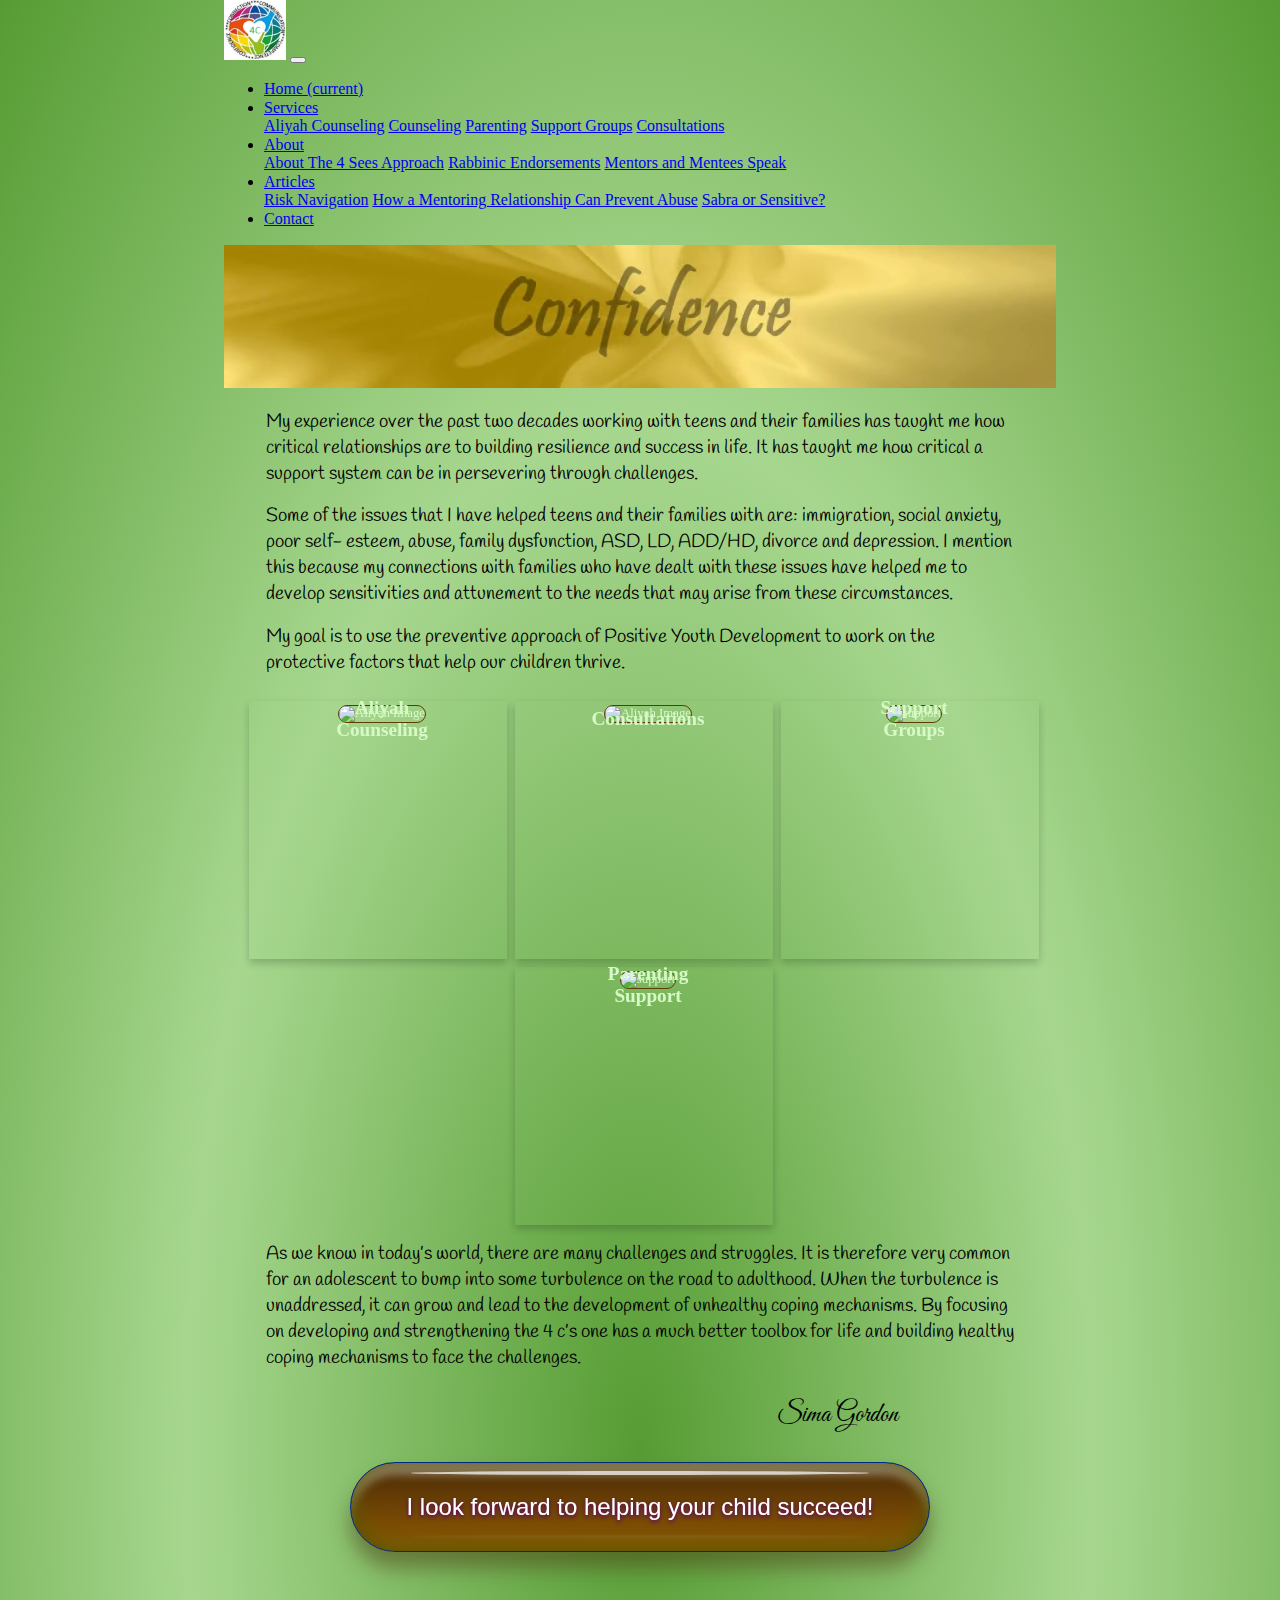
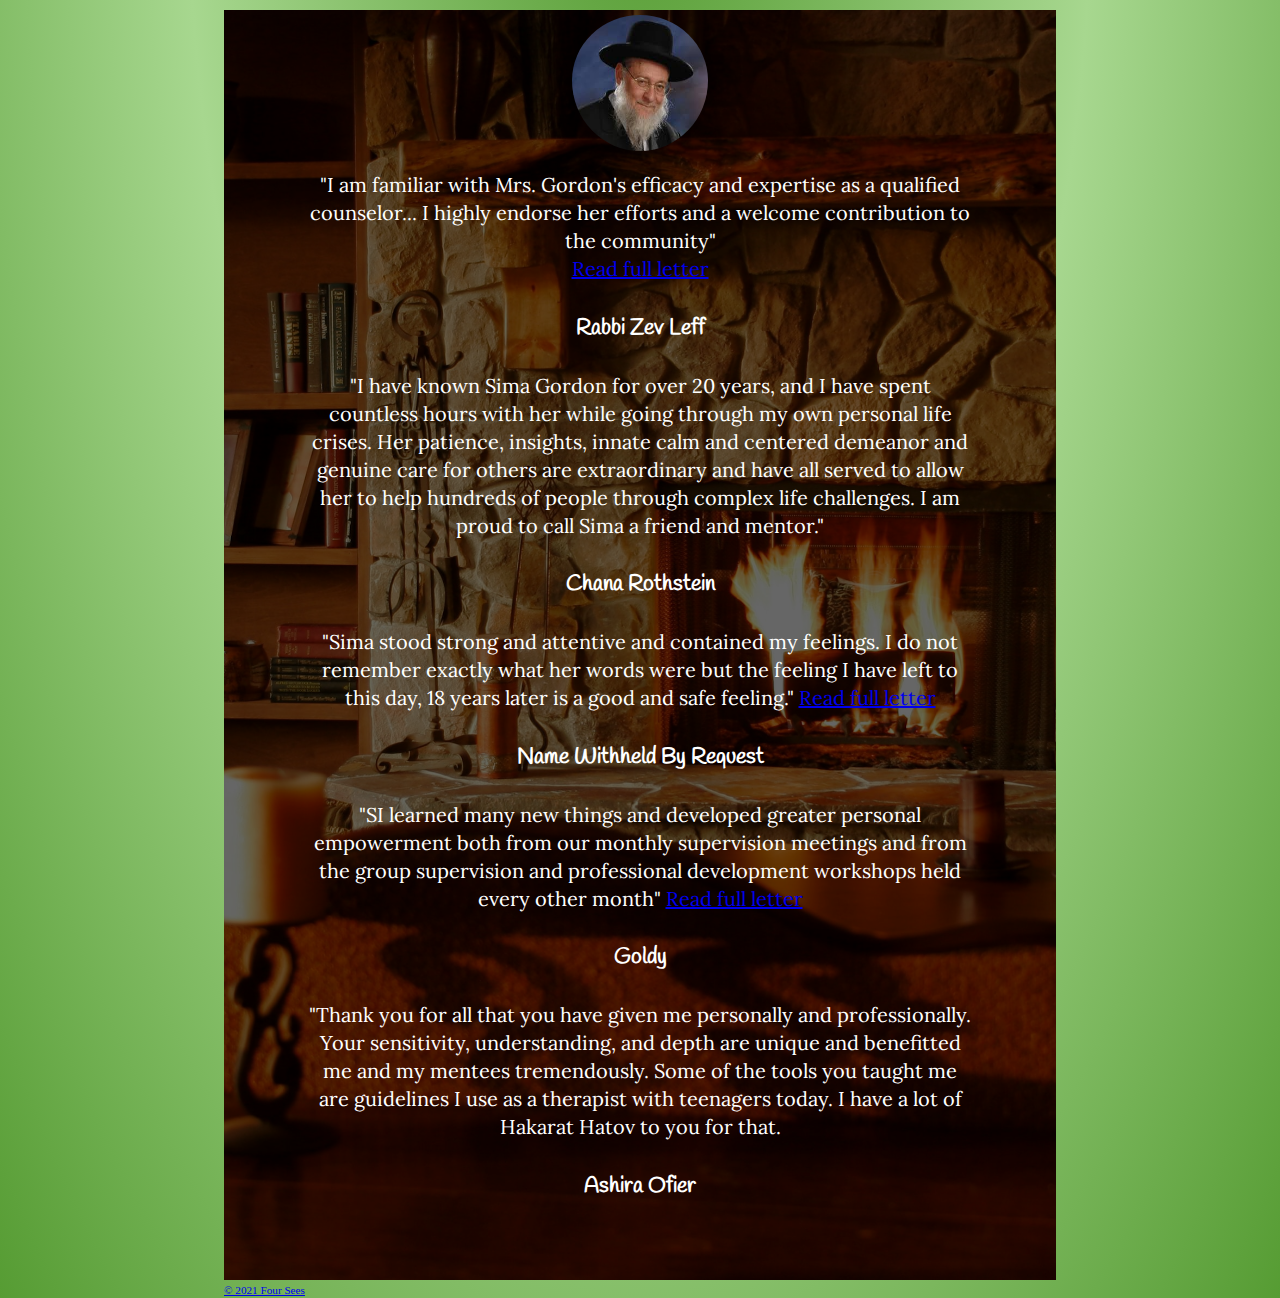
==== commit 9888f9fb: "Update index.html" ====
--- a/index.html
+++ b/index.html
@@ -279,7 +279,7 @@
 
                     <div class="carousel-item">
                         <div class="testimonial4_slide">
-                            <img src="media/temp-woman.jpg" class="img-circle img-responsive" />
+<!--                             <img src="media/temp-woman.jpg" class="img-circle img-responsive" /> -->
                             <p>"I  have known Sima Gordon for over 20 years, and I have spent countless hours with her while going through
                               my own personal life crises. Her patience, insights, innate calm and centered demeanor and genuine care for
                               others are extraordinary and have all served to allow her to help hundreds of people through complex life challenges.
@@ -289,7 +289,7 @@
                     </div>
                     <div class="carousel-item">
                         <div class="testimonial4_slide">
-                            <img src="media/temp-woman.jpg" class="img-circle img-responsive" />
+<!--                             <img src="media/temp-woman.jpg" class="img-circle img-responsive" /> -->
                             <p>"Sima stood strong and attentive and contained my feelings.
                             I do not remember exactly what her words were but the feeling I have left to this day,
                             18 years later is a
@@ -300,7 +300,7 @@
 
                     <div class="carousel-item">
                         <div class="testimonial4_slide">
-                            <img src="media/temp-woman.jpg" class="img-circle img-responsive" />
+<!--                             <img src="media/temp-woman.jpg" class="img-circle img-responsive" /> -->
                             <p>"SI learned many new things and developed greater personal empowerment
                               both from our monthly supervision meetings and from the group supervision and
                               professional development workshops held every other month" <a href="clients.html">Read full letter</a></p>
@@ -312,7 +312,7 @@
 
                     <div class="carousel-item">
                         <div class="testimonial4_slide">
-                            <img src="media/temp-woman.jpg" class="img-circle img-responsive" />
+<!--                             <img src="media/temp-woman.jpg" class="img-circle img-responsive" /> -->
                             <p>"Thank you for all that you have given me personally and professionally. Your sensitivity, understanding, and depth are unique
                                and benefitted me and my mentees tremendously. Some of the tools you taught me are guidelines I use as a therapist with teenagers today.
                               I have a lot of Hakarat Hatov to you for that.</p>
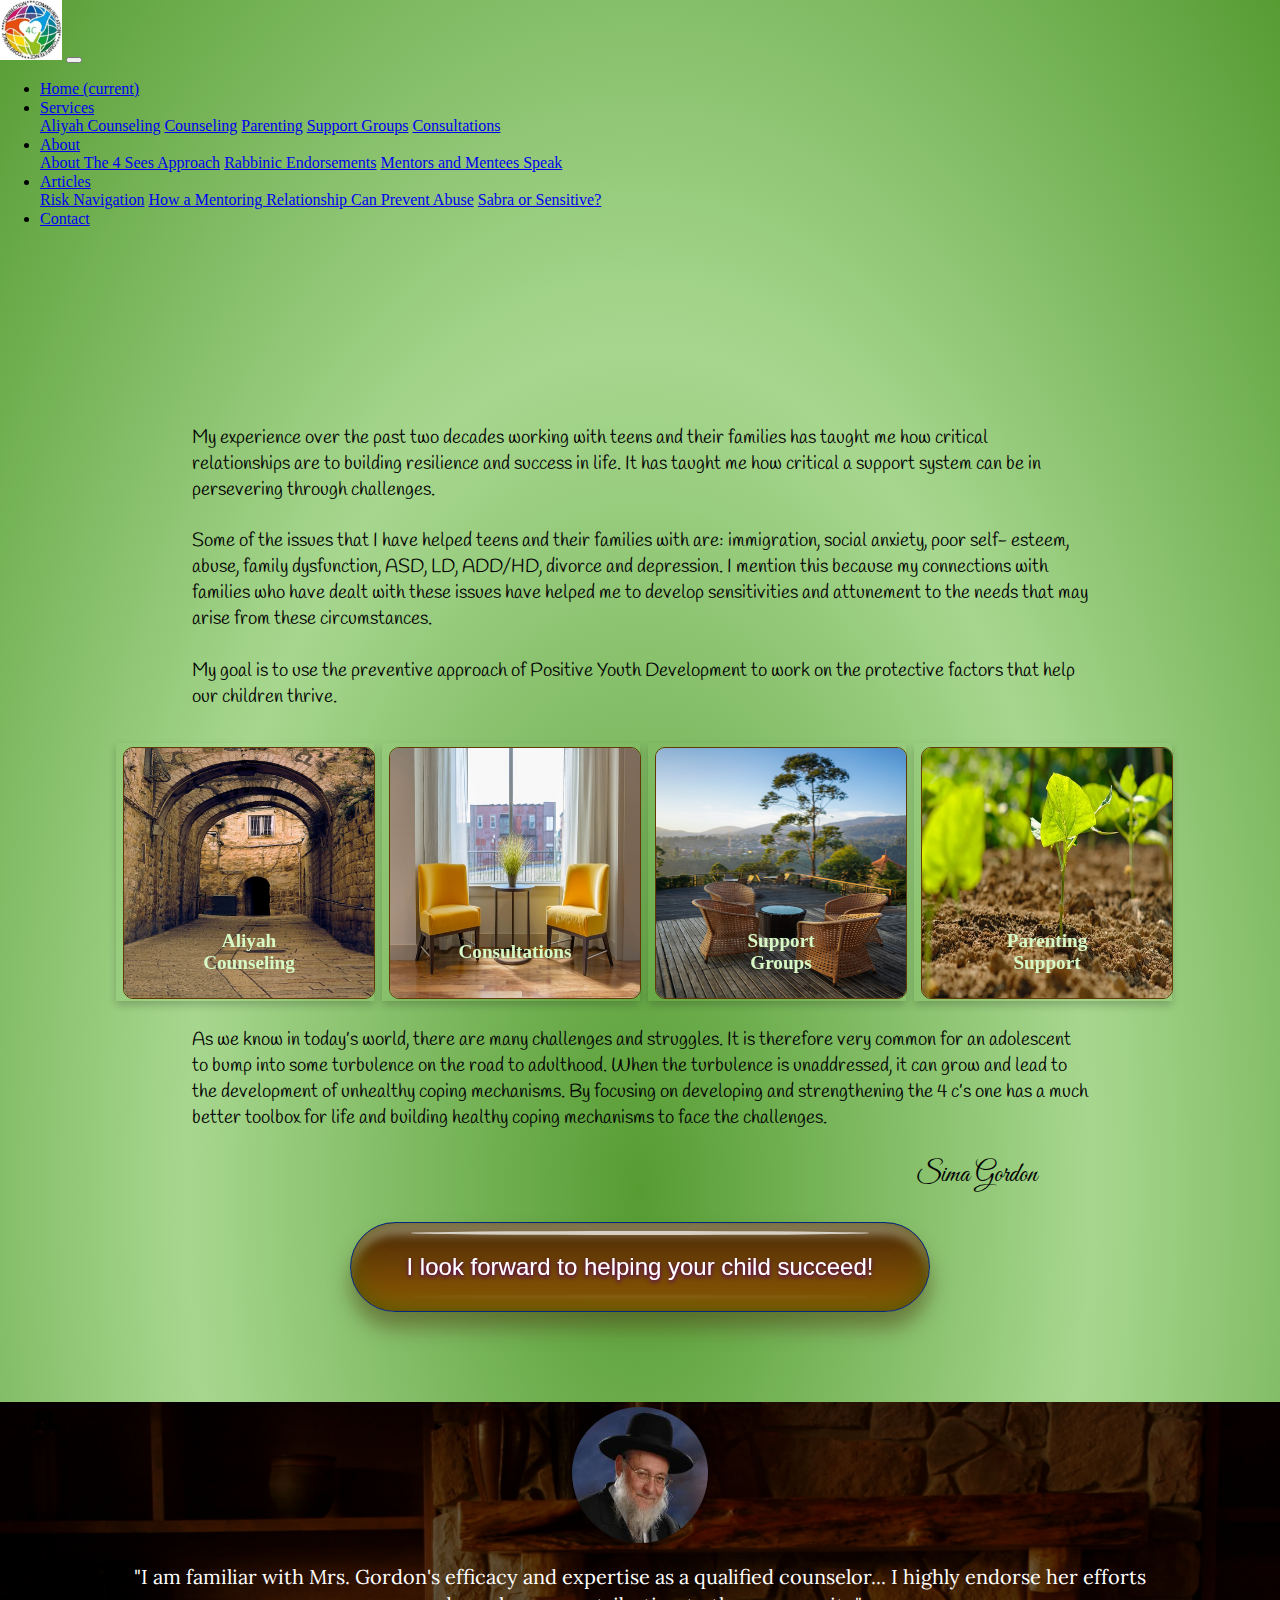
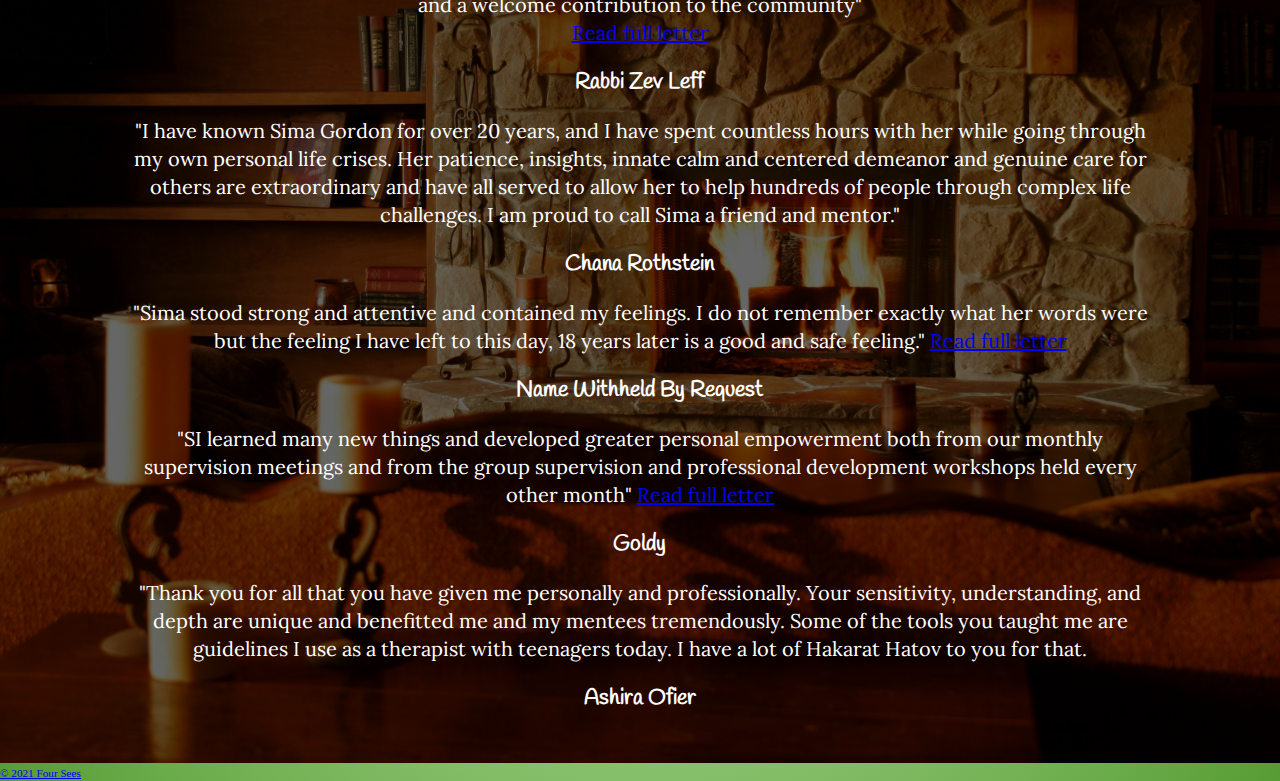
==== commit 5331e719: "Update index.html" ====
--- a/index.html
+++ b/index.html
@@ -27,7 +27,7 @@
 
 <!-- video -->
 <video width=100% autoplay muted loop>
- <source src="media/sample-video3.mp4" type="video/mp4">
+ <source src="media/sample-video5.mp4" type="video/mp4">
  <source src="movie.ogg" type="video/ogg">
 Your browser does not support the video tag.
 </video>
--- a/style.css
+++ b/style.css
@@ -1,6 +1,6 @@
 body
 {
-  width: 65%;
+/*   width: 65%; */
   margin: 0 auto;
 }
 
@@ -29,29 +29,31 @@
 opacity: .2;
 } */
 
-
+/* 
 .title
 {
-width: 100%;
+width: 60%;
 margin-top: 3%;
-}
+} */
+
 
 h1, h4
 {
   /* margin: 3% 10%; */
   font-family: 'Handlee', cursive;
     /* font-family: cursive; */
+width: 70%;
+margin: auto;
 }
 
 p
 {
   font-family: 'Lora', cursive;
-
 }
 
 .coverContent p
 {
-  width: 90%;
+  width: 70%;
   margin: 2% auto;
   font-family: 'Handlee', cursive;
   font-size: 1.2em;
@@ -60,13 +62,14 @@
 .content
 {
  font-family: 'Lora', cursive;
-  width: 100%;
   text-align: justify;
   /* font-size: 1.4em; */
   padding-top: 3%;
   padding-bottom: 5%;
   overflow: hidden;
- }
+width: 70%;
+margin: auto;	
+}
 
 .content p
 {
@@ -76,6 +79,10 @@
   overflow: hidden;
  }
 
+.content img
+{
+width: 28%;
+}	
 
 .dropdown:hover>.dropdown-menu {
  display: block;
@@ -405,7 +412,7 @@
   /* margin: 8px auto 20px auto; */
   padding: 8px 20px;
   margin-top: 10px;
-  margin-bottom: 20px;
+  margin-bottom: 80px;
   margin-left: auto;
   margin-right: auto;
   text-decoration: none;
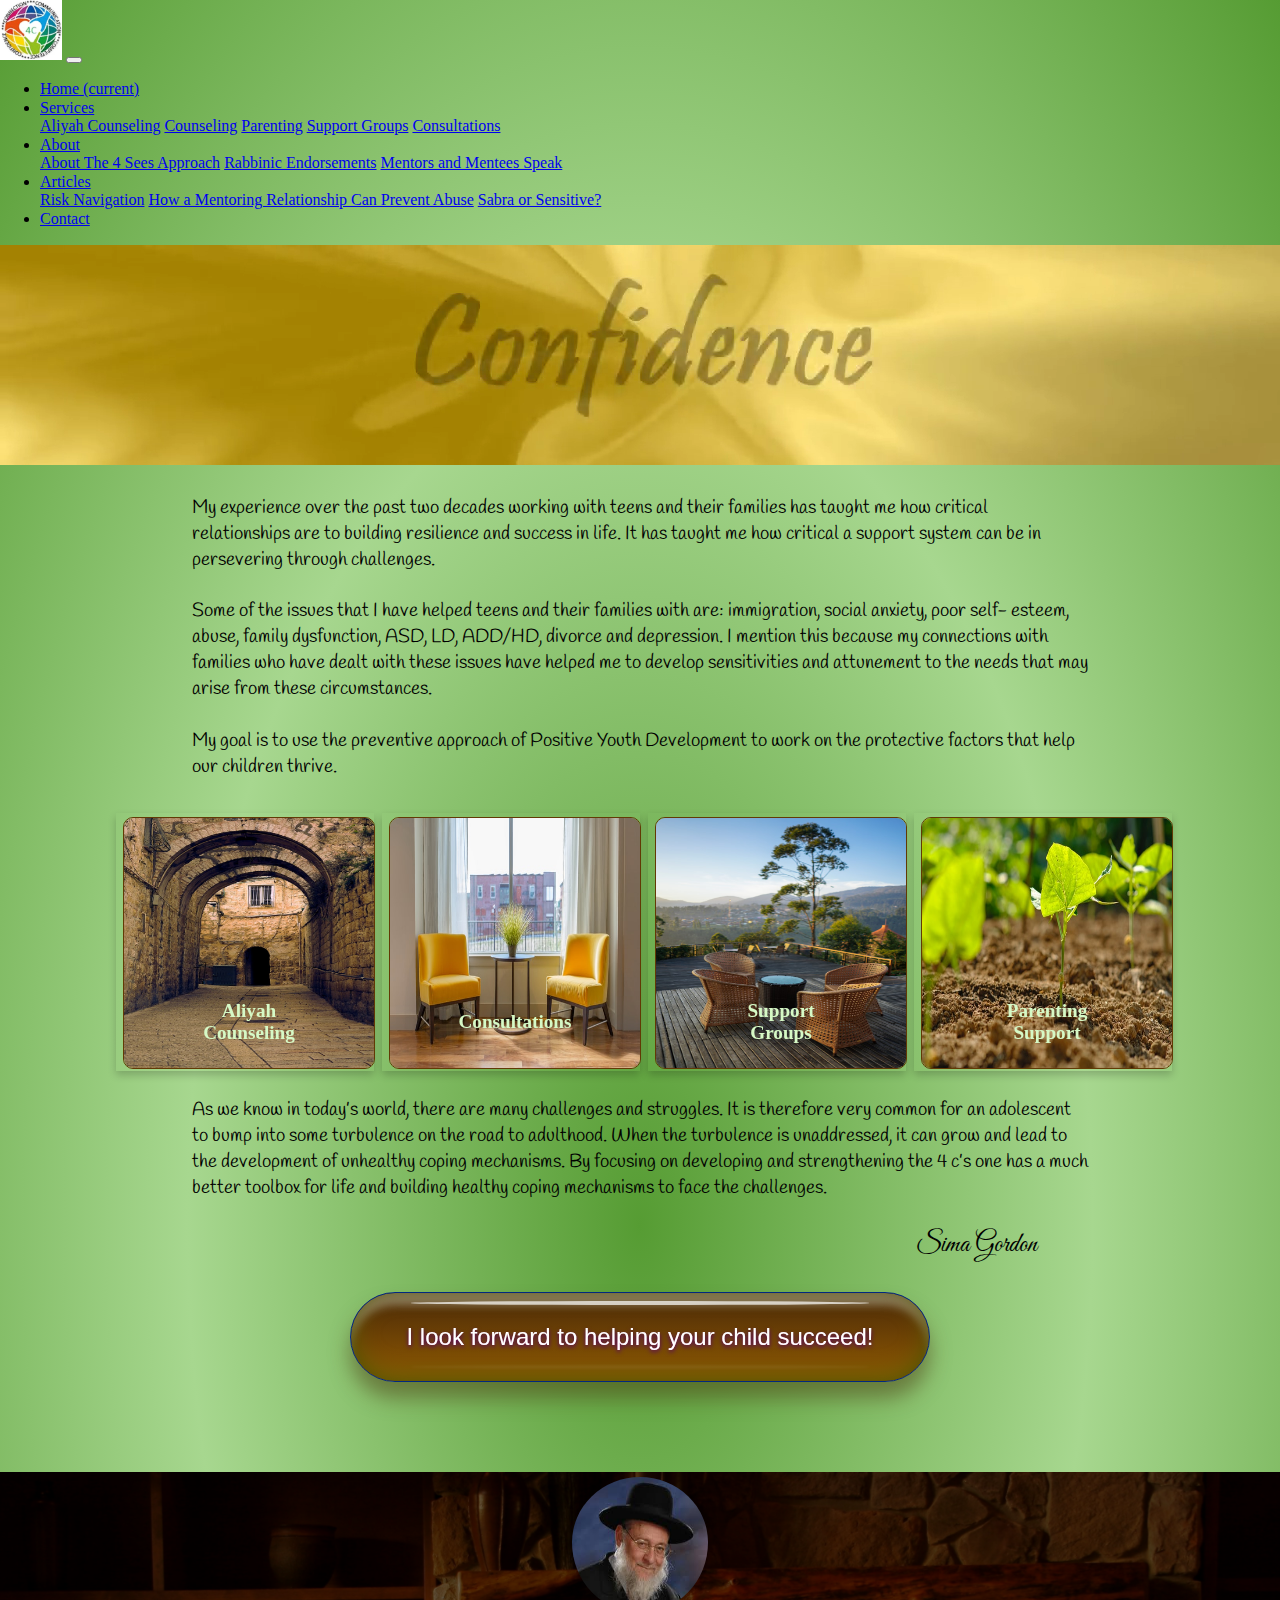
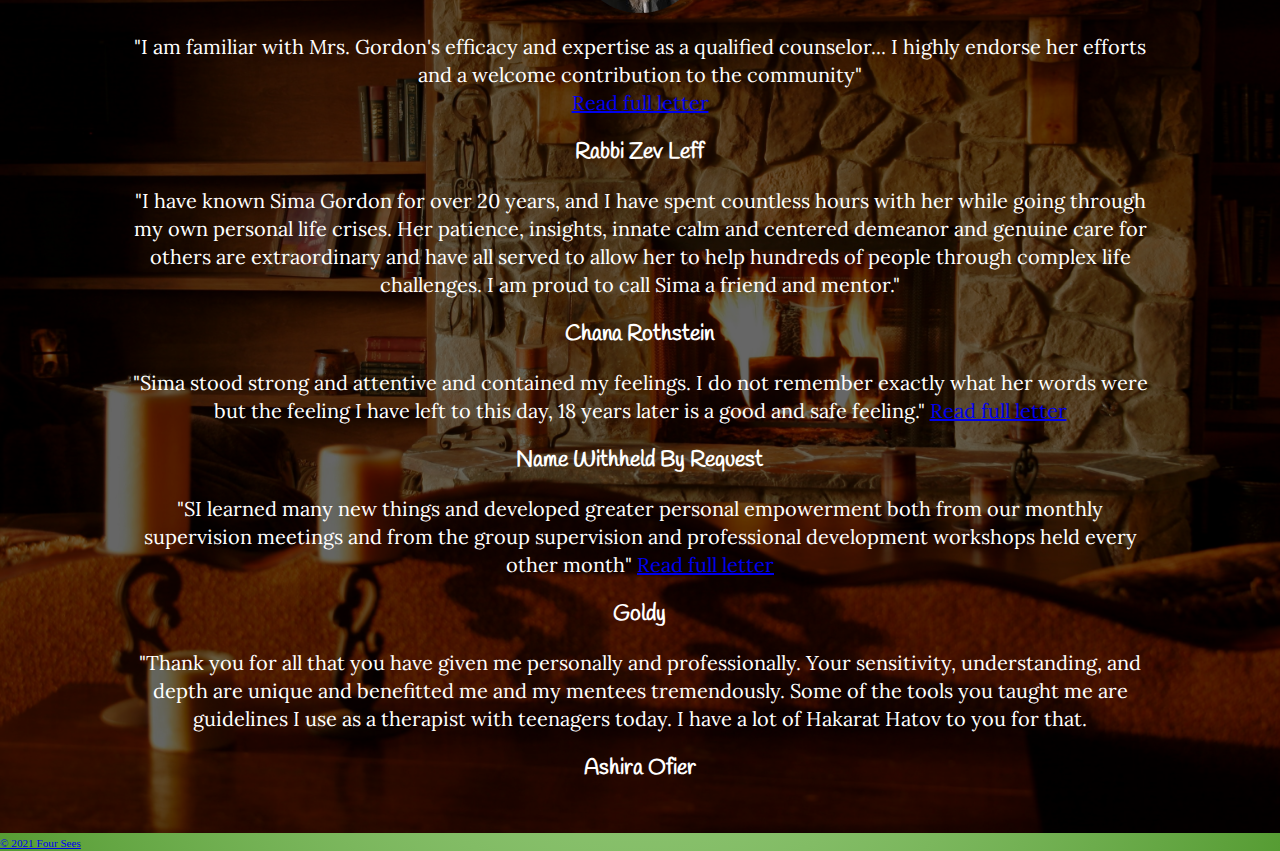
==== commit 69dd6d65: "Update index.html" ====
--- a/index.html
+++ b/index.html
@@ -27,7 +27,7 @@
 
 <!-- video -->
 <video width=100% autoplay muted loop>
- <source src="media/sample-video5.mp4" type="video/mp4">
+ <source src="media/sample-video3.mp4" type="video/mp4">
  <source src="movie.ogg" type="video/ogg">
 Your browser does not support the video tag.
 </video>
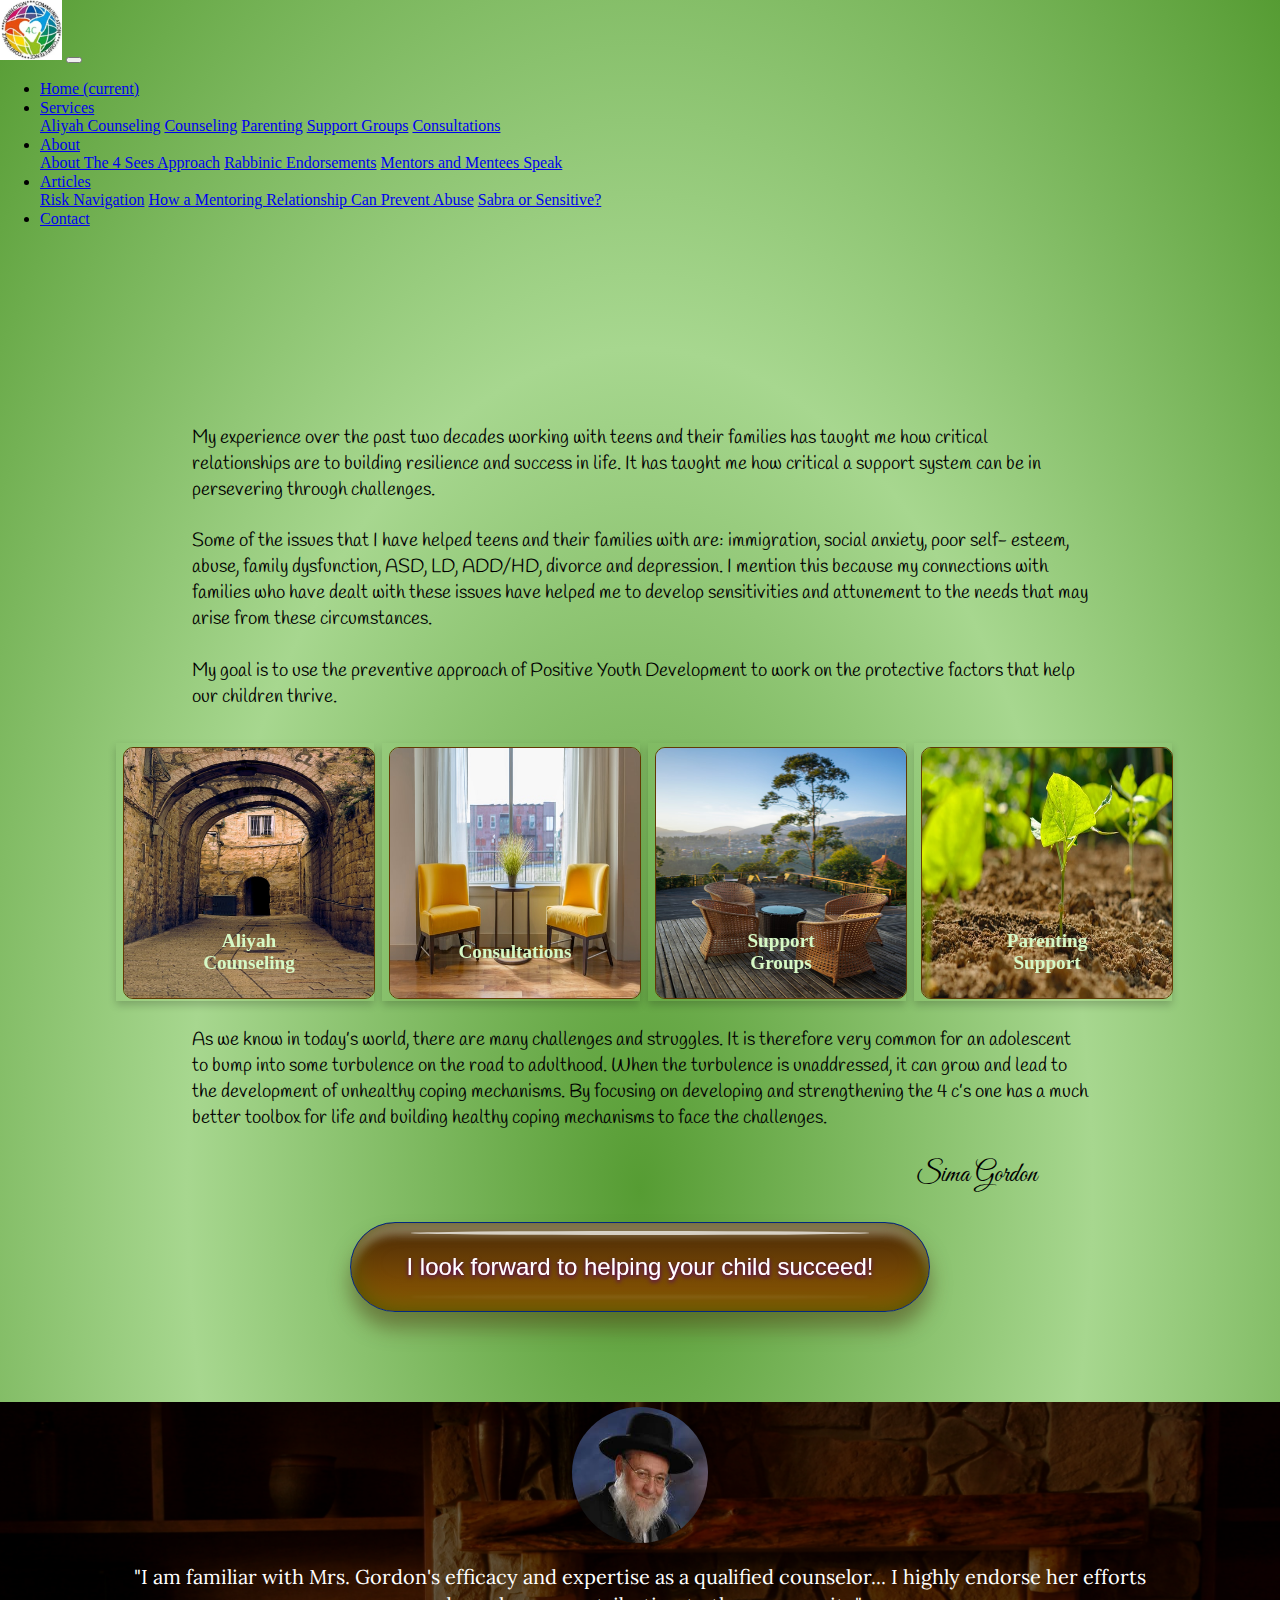
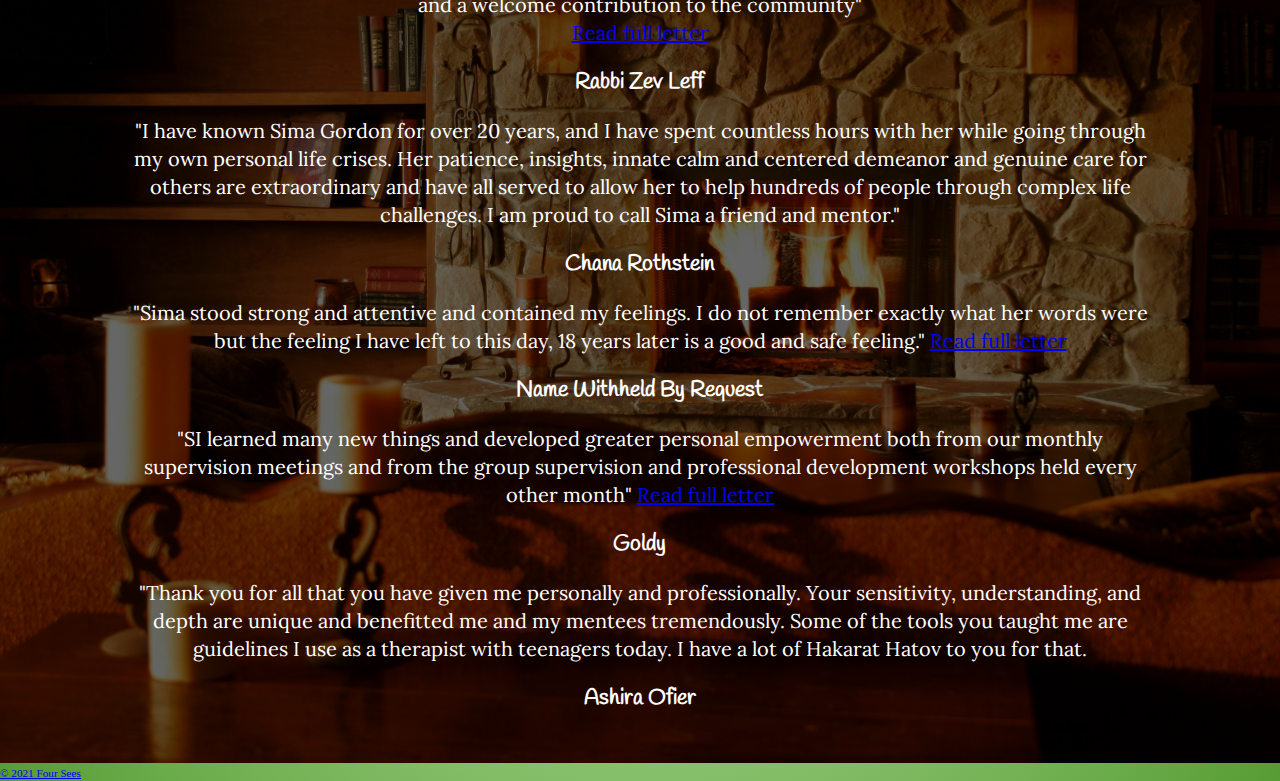
==== commit d5c62b79: "Update index.html" ====
--- a/index.html
+++ b/index.html
@@ -27,7 +27,7 @@
 
 <!-- video -->
 <video width=100% autoplay muted loop>
- <source src="media/sample-video3.mp4" type="video/mp4">
+ <source src="media/sample-video6.mp4" type="video/mp4">
  <source src="movie.ogg" type="video/ogg">
 Your browser does not support the video tag.
 </video>
